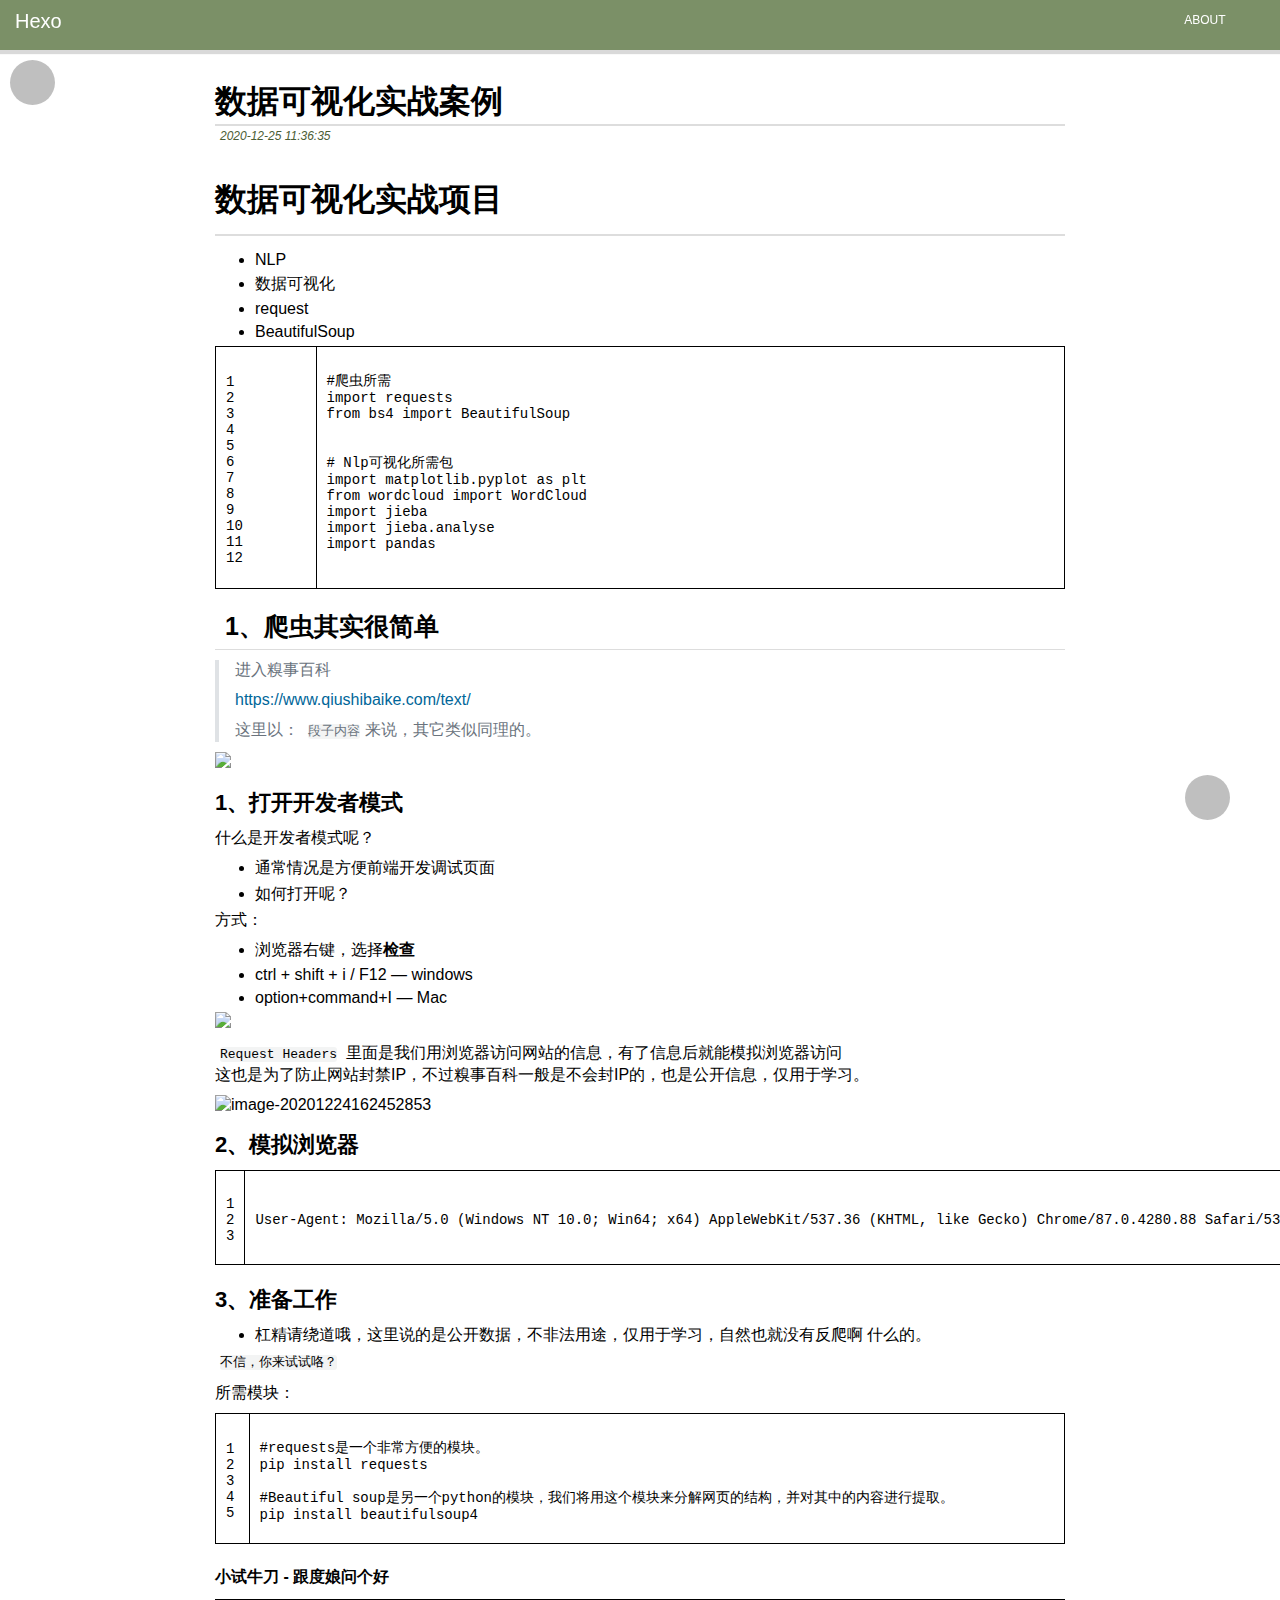
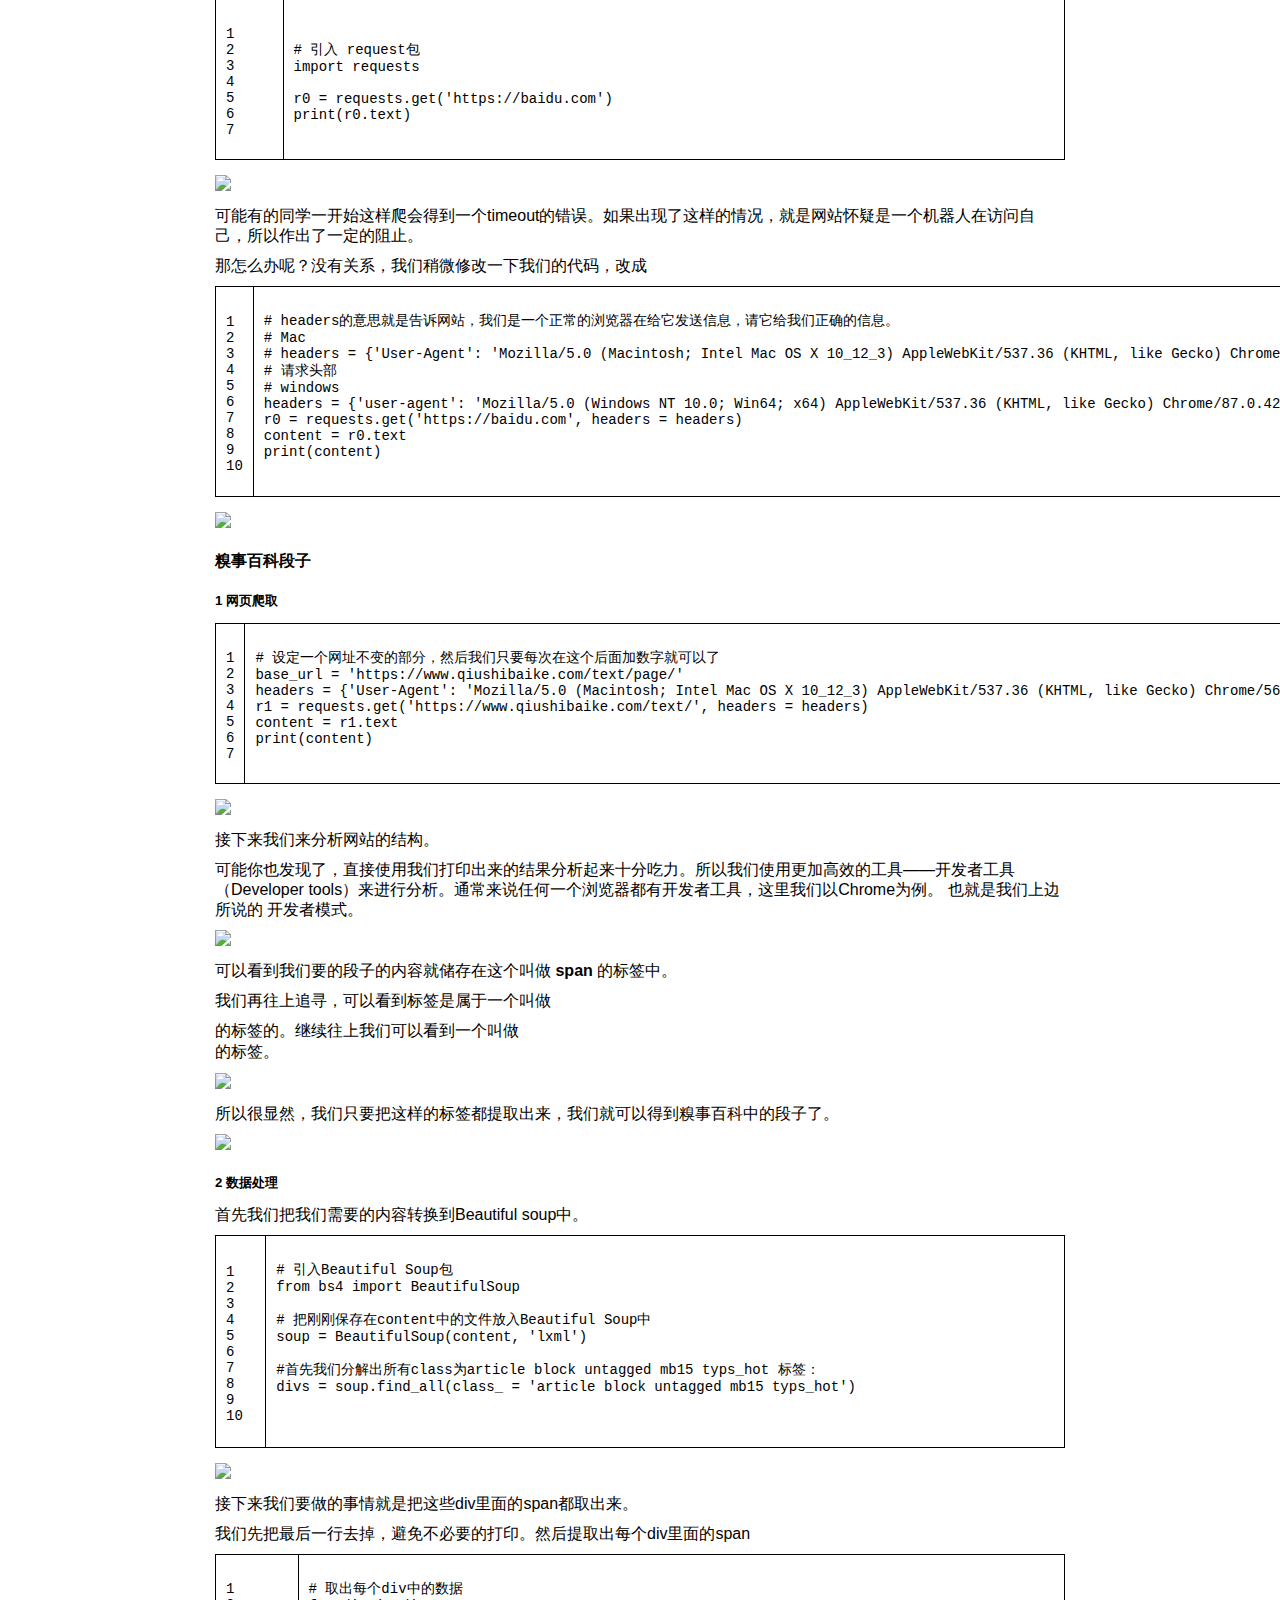
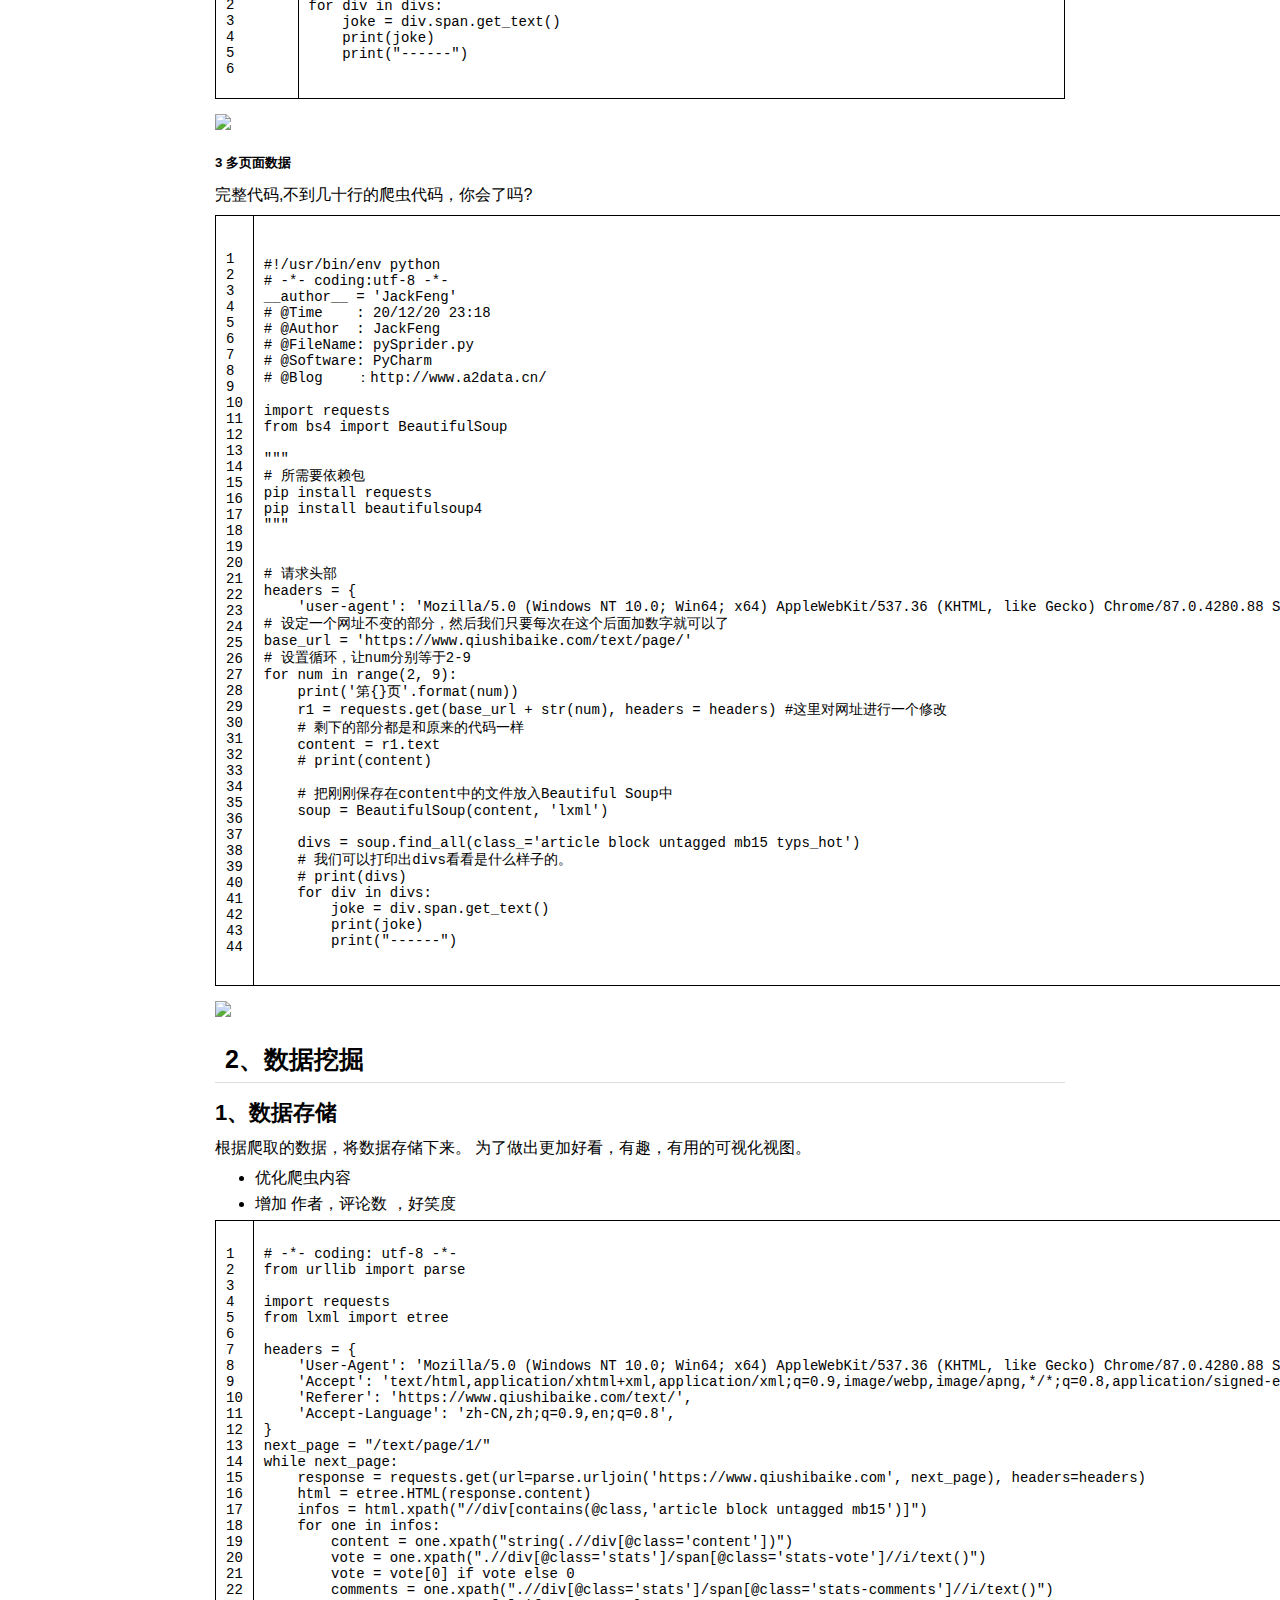
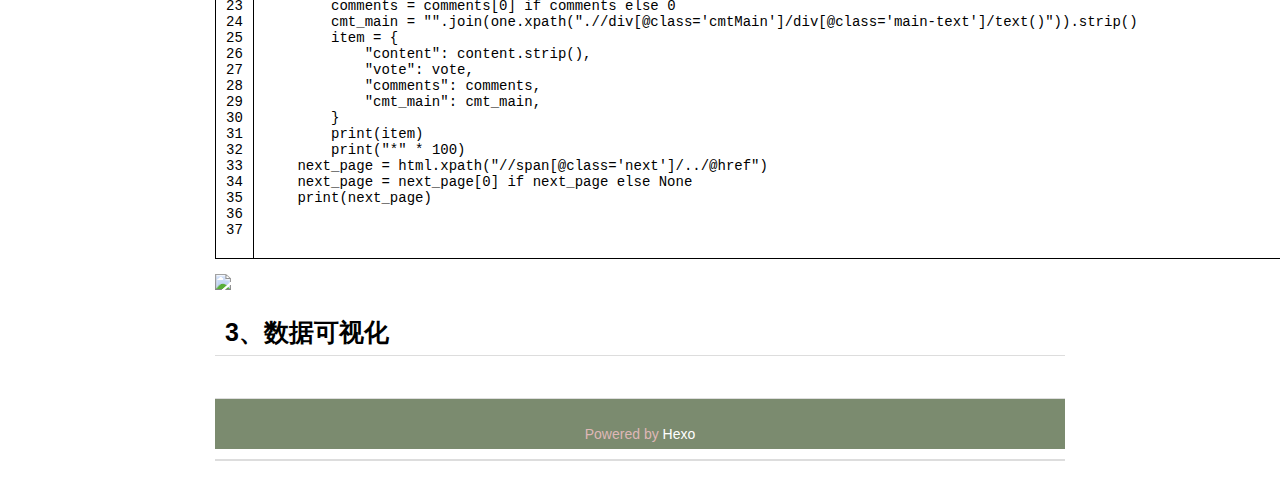
==== 2020/12/25/01/数据可视化实战案例/index.html @ c0f59613 "Site updated: 2020-12-28 17:18:58" ====
<!DOCTYPE html>
<html lang="en">

<head>
	<meta http-equiv="content-type" content="text/html; charset=utf-8">
	<meta content="width=device-width, initial-scale=1.0, maximum-scale=1.0, user-scalable=0" name="viewport">
	
	<!-- title -->
	
	<title>
	
		数据可视化实战案例 | 
	 
	Hexo
	</title>
	
	<!-- keywords,description -->
	 

	<!-- favicon -->
	
	<link rel="shortcut icon" href="/favicon.ico">
	


	<!-- search -->
	<script>
		var searchEngine = "https://www.baidu.com/s?wd=";
		if(typeof searchEngine == "undefined" || searchEngine == null || searchEngine == ""){
			searchEngine = "https://www.google.com/search?q=";
		}
		var homeHost = "";
		if(typeof homeHost == "undefined" || homeHost == null || homeHost == ""){
			homeHost = window.location.host;
		}
	</script>


	
<link rel="stylesheet" href="/css/main.css">

	
<link rel="stylesheet" href="https://cdn.staticfile.org/font-awesome/4.7.0/css/font-awesome.min.css">

	
<link rel="stylesheet" href="https://cdn.jsdelivr.net/gh/highlightjs/cdn-release@9.17.1/build/styles/darcula.min.css">


	
<script src="https://cdn.jsdelivr.net/gh/highlightjs/cdn-release@9.17.1/build/highlight.min.js"></script>

	
<script src="https://cdn.jsdelivr.net/npm/jquery@3.4.1/dist/jquery.min.js"></script>

	
<script src="https://cdn.jsdelivr.net/npm/jquery-pjax@2.0.1/jquery.pjax.min.js"></script>

	
<script src="/js/main.js"></script>

	
		
<script src="https://cdn.jsdelivr.net/npm/leancloud-storage/dist/av-min.js"></script>

		
<script src="https://cdn.jsdelivr.net/npm/valine@1.3.10/dist/Valine.min.js"></script>

	
	
		<script async src="//busuanzi.ibruce.info/busuanzi/2.3/busuanzi.pure.mini.js"></script>
	
<meta name="generator" content="Hexo 5.3.0"></head>

<body>
	<header id="header">
    <a id="title" href="/" class="logo">Hexo</a>

	<ul id="menu">
		<li class="menu-item">
			<a href="/about" class="menu-item-link">ABOUT</a>
		</li>
		
		
		<li class="menu-item">
			<a href="https://github.com/kath-t/kath-t.github.io" class="menu-item-link" target="_blank">
				<i class="fa fa-github fa-2x"></i>
			</a>
		</li>
	</ul>
</header>

	
<div id="sidebar">
	<button id="sidebar-toggle" class="toggle" ><i class="fa fa-arrow-right " aria-hidden="true"></i></button>
	
	<div id="site-toc">
		<input id="search-input" class="search-input" type="search" placeholder="按回车全站搜索">
		<div id="tree">
			

			
							<ul>
								<li class="directory">
									<a href="#" class="directory">
										<i class="fa fa-plus-square-o"></i>
										01
									</a>
									
							<ul>
								<li class="file active">
									<a href="/2020/12/25/01/%E6%95%B0%E6%8D%AE%E5%8F%AF%E8%A7%86%E5%8C%96%E5%AE%9E%E6%88%98%E6%A1%88%E4%BE%8B/">
										数据可视化实战案例
									</a>
								</li>
								<div class="article-toc" style="display: none;"></div>
							</ul>
			
								</li>
								
							</ul>
			
		</div>
	</div>
</div>

	<!-- 引入正文 -->
	<div id="content">
		<h1 id="article-title">

	数据可视化实战案例
</h1>
<div class="article-meta">
	
	<span></span>
	<span>2020-12-25 11:36:35</span>
    
		<div id="article-categories">
            
		</div>
    
</div>

<div id="article-content">
	<h1 id="数据可视化实战项目"><a href="#数据可视化实战项目" class="headerlink" title="数据可视化实战项目"></a>数据可视化实战项目</h1><ul>
<li>NLP </li>
<li>数据可视化</li>
<li>request</li>
<li>BeautifulSoup</li>
</ul>
<figure class="highlight python"><table><tr><td class="gutter"><pre><span class="line">1</span><br><span class="line">2</span><br><span class="line">3</span><br><span class="line">4</span><br><span class="line">5</span><br><span class="line">6</span><br><span class="line">7</span><br><span class="line">8</span><br><span class="line">9</span><br><span class="line">10</span><br><span class="line">11</span><br><span class="line">12</span><br></pre></td><td class="code"><pre><span class="line"><span class="comment">#爬虫所需</span></span><br><span class="line"><span class="keyword">import</span> requests</span><br><span class="line"><span class="keyword">from</span> bs4 <span class="keyword">import</span> BeautifulSoup</span><br><span class="line"></span><br><span class="line"></span><br><span class="line"><span class="comment"># Nlp可视化所需包</span></span><br><span class="line"><span class="keyword">import</span> matplotlib.pyplot <span class="keyword">as</span> plt</span><br><span class="line"><span class="keyword">from</span> wordcloud <span class="keyword">import</span> WordCloud</span><br><span class="line"><span class="keyword">import</span> jieba</span><br><span class="line"><span class="keyword">import</span> jieba.analyse</span><br><span class="line"><span class="keyword">import</span> pandas</span><br><span class="line"></span><br></pre></td></tr></table></figure>


<h2 id="1、爬虫其实很简单"><a href="#1、爬虫其实很简单" class="headerlink" title="1、爬虫其实很简单"></a>1、爬虫其实很简单</h2><blockquote>
<p>进入糗事百科</p>
<p><a target="_blank" rel="noopener" href="https://www.qiushibaike.com/text/">https://www.qiushibaike.com/text/</a></p>
<p>这里以： <code>段子内容</code>来说，其它类似同理的。</p>
</blockquote>
<p><img src="https://7.dusays.com/2020/12/24/d5325dc6c5abd.png"></p>
<h3 id="1、打开开发者模式"><a href="#1、打开开发者模式" class="headerlink" title="1、打开开发者模式"></a>1、打开开发者模式</h3><p>什么是开发者模式呢？</p>
<ul>
<li>通常情况是方便前端开发调试页面</li>
<li>如何打开呢？</li>
</ul>
<p>方式：</p>
<ul>
<li>浏览器右键，选择<strong>检查</strong></li>
<li>ctrl + shift + i  / F12 — windows</li>
<li>option+command+I  — Mac</li>
</ul>
<p><img src="https://7.dusays.com/2020/12/24/c50d0bda829b0.png"></p>
<p><code>Request Headers</code> 里面是我们用浏览器访问网站的信息，有了信息后就能模拟浏览器访问<br>这也是为了防止网站封禁IP，不过糗事百科一般是不会封IP的，也是公开信息，仅用于学习。</p>
<p><img src="C:/Users/JackFeng/AppData/Roaming/Typora/typora-user-images/image-20201224162452853.png" alt="image-20201224162452853"></p>
<h3 id="2、模拟浏览器"><a href="#2、模拟浏览器" class="headerlink" title="2、模拟浏览器"></a>2、模拟浏览器</h3><figure class="highlight html"><table><tr><td class="gutter"><pre><span class="line">1</span><br><span class="line">2</span><br><span class="line">3</span><br></pre></td><td class="code"><pre><span class="line"></span><br><span class="line">User-Agent: Mozilla/5.0 (Windows NT 10.0; Win64; x64) AppleWebKit/537.36 (KHTML, like Gecko) Chrome/87.0.4280.88 Safari/537.36</span><br><span class="line"></span><br></pre></td></tr></table></figure>


<h3 id="3、准备工作"><a href="#3、准备工作" class="headerlink" title="3、准备工作"></a>3、准备工作</h3><ul>
<li>杠精请绕道哦，这里说的是公开数据，不非法用途，仅用于学习，自然也就没有反爬啊 什么的。</li>
</ul>
<p><code>不信，你来试试咯？</code></p>
<p>所需模块：</p>
<figure class="highlight python"><table><tr><td class="gutter"><pre><span class="line">1</span><br><span class="line">2</span><br><span class="line">3</span><br><span class="line">4</span><br><span class="line">5</span><br></pre></td><td class="code"><pre><span class="line"><span class="comment">#requests是一个非常方便的模块。</span></span><br><span class="line">pip install requests</span><br><span class="line"></span><br><span class="line"><span class="comment">#Beautiful soup是另一个python的模块，我们将用这个模块来分解网页的结构，并对其中的内容进行提取。</span></span><br><span class="line">pip install beautifulsoup4</span><br></pre></td></tr></table></figure>


<h4 id="小试牛刀-跟度娘问个好"><a href="#小试牛刀-跟度娘问个好" class="headerlink" title="小试牛刀 - 跟度娘问个好"></a>小试牛刀 - 跟度娘问个好</h4><figure class="highlight python"><table><tr><td class="gutter"><pre><span class="line">1</span><br><span class="line">2</span><br><span class="line">3</span><br><span class="line">4</span><br><span class="line">5</span><br><span class="line">6</span><br><span class="line">7</span><br></pre></td><td class="code"><pre><span class="line"></span><br><span class="line"><span class="comment"># 引入 request包</span></span><br><span class="line"><span class="keyword">import</span> requests</span><br><span class="line"></span><br><span class="line">r0 = requests.get(<span class="string">&#x27;https://baidu.com&#x27;</span>)</span><br><span class="line">print(r0.text)</span><br><span class="line"></span><br></pre></td></tr></table></figure>
<p><img src="https://7.dusays.com/2020/12/24/843ce2689fcf1.png"></p>
<p>可能有的同学一开始这样爬会得到一个timeout的错误。如果出现了这样的情况，就是网站怀疑是一个机器人在访问自己，所以作出了一定的阻止。</p>
<p>那怎么办呢？没有关系，我们稍微修改一下我们的代码，改成</p>
<figure class="highlight python"><table><tr><td class="gutter"><pre><span class="line">1</span><br><span class="line">2</span><br><span class="line">3</span><br><span class="line">4</span><br><span class="line">5</span><br><span class="line">6</span><br><span class="line">7</span><br><span class="line">8</span><br><span class="line">9</span><br><span class="line">10</span><br></pre></td><td class="code"><pre><span class="line"><span class="comment"># headers的意思就是告诉网站，我们是一个正常的浏览器在给它发送信息，请它给我们正确的信息。</span></span><br><span class="line"><span class="comment"># Mac</span></span><br><span class="line"><span class="comment"># headers = &#123;&#x27;User-Agent&#x27;: &#x27;Mozilla/5.0 (Macintosh; Intel Mac OS X 10_12_3) AppleWebKit/537.36 (KHTML, like Gecko) Chrome/56.0.2924.87 Safari/537.36&#x27;&#125;</span></span><br><span class="line"><span class="comment"># 请求头部</span></span><br><span class="line"><span class="comment"># windows</span></span><br><span class="line">headers = &#123;<span class="string">&#x27;user-agent&#x27;</span>: <span class="string">&#x27;Mozilla/5.0 (Windows NT 10.0; Win64; x64) AppleWebKit/537.36 (KHTML, like Gecko) Chrome/87.0.4280.88 Safari/537.36&#x27;</span>&#125;</span><br><span class="line">r0 = requests.get(<span class="string">&#x27;https://baidu.com&#x27;</span>, headers = headers)</span><br><span class="line">content = r0.text</span><br><span class="line">print(content)</span><br><span class="line"></span><br></pre></td></tr></table></figure>
<p><img src="https://7.dusays.com/2020/12/24/e8b528d8bd0ce.png"></p>
<h4 id="糗事百科段子"><a href="#糗事百科段子" class="headerlink" title="糗事百科段子"></a>糗事百科段子</h4><h5 id="1-网页爬取"><a href="#1-网页爬取" class="headerlink" title="1 网页爬取"></a><strong>1</strong> 网页爬取</h5><figure class="highlight python"><table><tr><td class="gutter"><pre><span class="line">1</span><br><span class="line">2</span><br><span class="line">3</span><br><span class="line">4</span><br><span class="line">5</span><br><span class="line">6</span><br><span class="line">7</span><br></pre></td><td class="code"><pre><span class="line"><span class="comment"># 设定一个网址不变的部分，然后我们只要每次在这个后面加数字就可以了</span></span><br><span class="line">base_url = <span class="string">&#x27;https://www.qiushibaike.com/text/page/&#x27;</span></span><br><span class="line">headers = &#123;<span class="string">&#x27;User-Agent&#x27;</span>: <span class="string">&#x27;Mozilla/5.0 (Macintosh; Intel Mac OS X 10_12_3) AppleWebKit/537.36 (KHTML, like Gecko) Chrome/56.0.2924.87 Safari/537.36&#x27;</span>&#125;</span><br><span class="line">r1 = requests.get(<span class="string">&#x27;https://www.qiushibaike.com/text/&#x27;</span>, headers = headers)</span><br><span class="line">content = r1.text</span><br><span class="line">print(content)</span><br><span class="line"></span><br></pre></td></tr></table></figure>


<p><img src="https://7.dusays.com/2020/12/24/fc9f98a3ad815.png"></p>
<p>接下来我们来分析网站的结构。</p>
<p>可能你也发现了，直接使用我们打印出来的结果分析起来十分吃力。所以我们使用更加高效的工具——开发者工具（Developer tools）来进行分析。通常来说任何一个浏览器都有开发者工具，这里我们以Chrome为例。 也就是我们上边所说的 开发者模式。</p>
<p><img src="https://7.dusays.com/2020/12/24/330c767f4ba0d.png"></p>
<p>可以看到我们要的段子的内容就储存在这个叫做 <strong>span</strong> 的标签中。</p>
<p>我们再往上追寻，可以看到<span>标签是属于一个叫做<div class="content">的标签的。继续往上我们可以看到一个叫做<div class="article block untagged mb15 typs_hot" id =....>的标签。</p>
<p><img src="https://7.dusays.com/2020/12/24/cb13c77f96ab9.png"></p>
<p>所以很显然，我们只要把这样的标签都提取出来，我们就可以得到糗事百科中的段子了。</p>
<p><img src="https://7.dusays.com/2020/12/24/c152dd980d6c2.png"></p>
<h5 id="2-数据处理"><a href="#2-数据处理" class="headerlink" title="2 数据处理"></a><strong>2</strong> 数据处理</h5><p>首先我们把我们需要的内容转换到Beautiful soup中。</p>
<figure class="highlight python"><table><tr><td class="gutter"><pre><span class="line">1</span><br><span class="line">2</span><br><span class="line">3</span><br><span class="line">4</span><br><span class="line">5</span><br><span class="line">6</span><br><span class="line">7</span><br><span class="line">8</span><br><span class="line">9</span><br><span class="line">10</span><br></pre></td><td class="code"><pre><span class="line"><span class="comment"># 引入Beautiful Soup包</span></span><br><span class="line"><span class="keyword">from</span> bs4 <span class="keyword">import</span> BeautifulSoup </span><br><span class="line"></span><br><span class="line"><span class="comment"># 把刚刚保存在content中的文件放入Beautiful Soup中</span></span><br><span class="line">soup = BeautifulSoup(content, <span class="string">&#x27;lxml&#x27;</span>)</span><br><span class="line"></span><br><span class="line"><span class="comment">#首先我们分解出所有class为article block untagged mb15 typs_hot 标签：</span></span><br><span class="line">divs = soup.find_all(class_ = <span class="string">&#x27;article block untagged mb15 typs_hot&#x27;</span>)</span><br><span class="line"></span><br><span class="line"></span><br></pre></td></tr></table></figure>
<p><img src="https://7.dusays.com/2020/12/24/91c9e8784586e.png"></p>
<p>接下来我们要做的事情就是把这些div里面的span都取出来。</p>
<p>我们先把最后一行去掉，避免不必要的打印。然后提取出每个div里面的span</p>
<figure class="highlight python"><table><tr><td class="gutter"><pre><span class="line">1</span><br><span class="line">2</span><br><span class="line">3</span><br><span class="line">4</span><br><span class="line">5</span><br><span class="line">6</span><br></pre></td><td class="code"><pre><span class="line"><span class="comment"># 取出每个div中的数据</span></span><br><span class="line"><span class="keyword">for</span> div <span class="keyword">in</span> divs:</span><br><span class="line">    joke = div.span.get_text()</span><br><span class="line">    print(joke)</span><br><span class="line">    print(<span class="string">&quot;------&quot;</span>)</span><br><span class="line"></span><br></pre></td></tr></table></figure>
<p><img src="https://7.dusays.com/2020/12/24/50cc3fa7a6fd3.png"></p>
<h5 id="3-多页面数据"><a href="#3-多页面数据" class="headerlink" title="3 多页面数据"></a><strong>3</strong> 多页面数据</h5><p>完整代码,不到几十行的爬虫代码，你会了吗?</p>
<figure class="highlight python"><table><tr><td class="gutter"><pre><span class="line">1</span><br><span class="line">2</span><br><span class="line">3</span><br><span class="line">4</span><br><span class="line">5</span><br><span class="line">6</span><br><span class="line">7</span><br><span class="line">8</span><br><span class="line">9</span><br><span class="line">10</span><br><span class="line">11</span><br><span class="line">12</span><br><span class="line">13</span><br><span class="line">14</span><br><span class="line">15</span><br><span class="line">16</span><br><span class="line">17</span><br><span class="line">18</span><br><span class="line">19</span><br><span class="line">20</span><br><span class="line">21</span><br><span class="line">22</span><br><span class="line">23</span><br><span class="line">24</span><br><span class="line">25</span><br><span class="line">26</span><br><span class="line">27</span><br><span class="line">28</span><br><span class="line">29</span><br><span class="line">30</span><br><span class="line">31</span><br><span class="line">32</span><br><span class="line">33</span><br><span class="line">34</span><br><span class="line">35</span><br><span class="line">36</span><br><span class="line">37</span><br><span class="line">38</span><br><span class="line">39</span><br><span class="line">40</span><br><span class="line">41</span><br><span class="line">42</span><br><span class="line">43</span><br><span class="line">44</span><br></pre></td><td class="code"><pre><span class="line"></span><br><span class="line"><span class="comment">#!/usr/bin/env python </span></span><br><span class="line"><span class="comment"># -*- coding:utf-8 -*-</span></span><br><span class="line">__author__ = <span class="string">&#x27;JackFeng&#x27;</span></span><br><span class="line"><span class="comment"># @Time    : 20/12/20 23:18</span></span><br><span class="line"><span class="comment"># @Author  : JackFeng</span></span><br><span class="line"><span class="comment"># @FileName: pySprider.py</span></span><br><span class="line"><span class="comment"># @Software: PyCharm</span></span><br><span class="line"><span class="comment"># @Blog    ：http://www.a2data.cn/</span></span><br><span class="line"></span><br><span class="line"><span class="keyword">import</span> requests</span><br><span class="line"><span class="keyword">from</span> bs4 <span class="keyword">import</span> BeautifulSoup</span><br><span class="line"></span><br><span class="line"><span class="string">&quot;&quot;&quot;</span></span><br><span class="line"><span class="string"># 所需要依赖包</span></span><br><span class="line"><span class="string">pip install requests</span></span><br><span class="line"><span class="string">pip install beautifulsoup4</span></span><br><span class="line"><span class="string">&quot;&quot;&quot;</span></span><br><span class="line"></span><br><span class="line"></span><br><span class="line"><span class="comment"># 请求头部</span></span><br><span class="line">headers = &#123;</span><br><span class="line">    <span class="string">&#x27;user-agent&#x27;</span>: <span class="string">&#x27;Mozilla/5.0 (Windows NT 10.0; Win64; x64) AppleWebKit/537.36 (KHTML, like Gecko) Chrome/87.0.4280.88 Safari/537.36&#x27;</span>&#125;</span><br><span class="line"><span class="comment"># 设定一个网址不变的部分，然后我们只要每次在这个后面加数字就可以了</span></span><br><span class="line">base_url = <span class="string">&#x27;https://www.qiushibaike.com/text/page/&#x27;</span></span><br><span class="line"><span class="comment"># 设置循环，让num分别等于2-9</span></span><br><span class="line"><span class="keyword">for</span> num <span class="keyword">in</span> <span class="built_in">range</span>(<span class="number">2</span>, <span class="number">9</span>):</span><br><span class="line">    print(<span class="string">&#x27;第&#123;&#125;页&#x27;</span>.<span class="built_in">format</span>(num))</span><br><span class="line">    r1 = requests.get(base_url + <span class="built_in">str</span>(num), headers = headers) <span class="comment">#这里对网址进行一个修改</span></span><br><span class="line">    <span class="comment"># 剩下的部分都是和原来的代码一样</span></span><br><span class="line">    content = r1.text</span><br><span class="line">    <span class="comment"># print(content)</span></span><br><span class="line"></span><br><span class="line">    <span class="comment"># 把刚刚保存在content中的文件放入Beautiful Soup中</span></span><br><span class="line">    soup = BeautifulSoup(content, <span class="string">&#x27;lxml&#x27;</span>)</span><br><span class="line"></span><br><span class="line">    divs = soup.find_all(class_=<span class="string">&#x27;article block untagged mb15 typs_hot&#x27;</span>)</span><br><span class="line">    <span class="comment"># 我们可以打印出divs看看是什么样子的。</span></span><br><span class="line">    <span class="comment"># print(divs)</span></span><br><span class="line">    <span class="keyword">for</span> div <span class="keyword">in</span> divs:</span><br><span class="line">        joke = div.span.get_text()</span><br><span class="line">        print(joke)</span><br><span class="line">        print(<span class="string">&quot;------&quot;</span>)</span><br><span class="line"></span><br></pre></td></tr></table></figure>


<p><img src="https://7.dusays.com/2020/12/24/5a929d6efabf3.png"></p>
<h2 id="2、数据挖掘"><a href="#2、数据挖掘" class="headerlink" title="2、数据挖掘"></a>2、数据挖掘</h2><h3 id="1、数据存储"><a href="#1、数据存储" class="headerlink" title="1、数据存储"></a>1、数据存储</h3><p>根据爬取的数据，将数据存储下来。 为了做出更加好看，有趣，有用的可视化视图。</p>
<ul>
<li>优化爬虫内容</li>
<li>增加 作者，评论数 ，好笑度</li>
</ul>
<figure class="highlight python"><table><tr><td class="gutter"><pre><span class="line">1</span><br><span class="line">2</span><br><span class="line">3</span><br><span class="line">4</span><br><span class="line">5</span><br><span class="line">6</span><br><span class="line">7</span><br><span class="line">8</span><br><span class="line">9</span><br><span class="line">10</span><br><span class="line">11</span><br><span class="line">12</span><br><span class="line">13</span><br><span class="line">14</span><br><span class="line">15</span><br><span class="line">16</span><br><span class="line">17</span><br><span class="line">18</span><br><span class="line">19</span><br><span class="line">20</span><br><span class="line">21</span><br><span class="line">22</span><br><span class="line">23</span><br><span class="line">24</span><br><span class="line">25</span><br><span class="line">26</span><br><span class="line">27</span><br><span class="line">28</span><br><span class="line">29</span><br><span class="line">30</span><br><span class="line">31</span><br><span class="line">32</span><br><span class="line">33</span><br><span class="line">34</span><br><span class="line">35</span><br><span class="line">36</span><br><span class="line">37</span><br></pre></td><td class="code"><pre><span class="line"><span class="comment"># -*- coding: utf-8 -*-</span></span><br><span class="line"><span class="keyword">from</span> urllib <span class="keyword">import</span> parse</span><br><span class="line"></span><br><span class="line"><span class="keyword">import</span> requests</span><br><span class="line"><span class="keyword">from</span> lxml <span class="keyword">import</span> etree</span><br><span class="line"></span><br><span class="line">headers = &#123;</span><br><span class="line">    <span class="string">&#x27;User-Agent&#x27;</span>: <span class="string">&#x27;Mozilla/5.0 (Windows NT 10.0; Win64; x64) AppleWebKit/537.36 (KHTML, like Gecko) Chrome/87.0.4280.88 Safari/537.36 Edg/87.0.664.66&#x27;</span>,</span><br><span class="line">    <span class="string">&#x27;Accept&#x27;</span>: <span class="string">&#x27;text/html,application/xhtml+xml,application/xml;q=0.9,image/webp,image/apng,*/*;q=0.8,application/signed-exchange;v=b3;q=0.9&#x27;</span>,</span><br><span class="line">    <span class="string">&#x27;Referer&#x27;</span>: <span class="string">&#x27;https://www.qiushibaike.com/text/&#x27;</span>,</span><br><span class="line">    <span class="string">&#x27;Accept-Language&#x27;</span>: <span class="string">&#x27;zh-CN,zh;q=0.9,en;q=0.8&#x27;</span>,</span><br><span class="line">&#125;</span><br><span class="line">next_page = <span class="string">&quot;/text/page/1/&quot;</span></span><br><span class="line"><span class="keyword">while</span> next_page:</span><br><span class="line">    response = requests.get(url=parse.urljoin(<span class="string">&#x27;https://www.qiushibaike.com&#x27;</span>, next_page), headers=headers)</span><br><span class="line">    html = etree.HTML(response.content)</span><br><span class="line">    infos = html.xpath(<span class="string">&quot;//div[contains(@class,&#x27;article block untagged mb15&#x27;)]&quot;</span>)</span><br><span class="line">    <span class="keyword">for</span> one <span class="keyword">in</span> infos:</span><br><span class="line">        content = one.xpath(<span class="string">&quot;string(.//div[@class=&#x27;content&#x27;])&quot;</span>)</span><br><span class="line">        vote = one.xpath(<span class="string">&quot;.//div[@class=&#x27;stats&#x27;]/span[@class=&#x27;stats-vote&#x27;]//i/text()&quot;</span>)</span><br><span class="line">        vote = vote[<span class="number">0</span>] <span class="keyword">if</span> vote <span class="keyword">else</span> <span class="number">0</span></span><br><span class="line">        comments = one.xpath(<span class="string">&quot;.//div[@class=&#x27;stats&#x27;]/span[@class=&#x27;stats-comments&#x27;]//i/text()&quot;</span>)</span><br><span class="line">        comments = comments[<span class="number">0</span>] <span class="keyword">if</span> comments <span class="keyword">else</span> <span class="number">0</span></span><br><span class="line">        cmt_main = <span class="string">&quot;&quot;</span>.join(one.xpath(<span class="string">&quot;.//div[@class=&#x27;cmtMain&#x27;]/div[@class=&#x27;main-text&#x27;]/text()&quot;</span>)).strip()</span><br><span class="line">        item = &#123;</span><br><span class="line">            <span class="string">&quot;content&quot;</span>: content.strip(),</span><br><span class="line">            <span class="string">&quot;vote&quot;</span>: vote,</span><br><span class="line">            <span class="string">&quot;comments&quot;</span>: comments,</span><br><span class="line">            <span class="string">&quot;cmt_main&quot;</span>: cmt_main,</span><br><span class="line">        &#125;</span><br><span class="line">        print(item)</span><br><span class="line">        print(<span class="string">&quot;*&quot;</span> * <span class="number">100</span>)</span><br><span class="line">    next_page = html.xpath(<span class="string">&quot;//span[@class=&#x27;next&#x27;]/../@href&quot;</span>)</span><br><span class="line">    next_page = next_page[<span class="number">0</span>] <span class="keyword">if</span> next_page <span class="keyword">else</span> <span class="literal">None</span></span><br><span class="line">    print(next_page)</span><br><span class="line"></span><br><span class="line"></span><br></pre></td></tr></table></figure>
<p><img src="https://7.dusays.com/2020/12/25/cf8ddc14426fe.png"></p>
<h2 id="3、数据可视化"><a href="#3、数据可视化" class="headerlink" title="3、数据可视化"></a>3、数据可视化</h2>
</div>


    <div class="post-guide">
        <div class="item left">
            
        </div>
        <div class="item right">
            
        </div>
    </div>




<script>
	
	
</script>
	</div>
	<div id="footer">
	<p>
	<a href="/"></a> 
	<br>
	Powered by <a href="//hexo.io" target="_blank">Hexo</a>
	</p>
</div>
<script type="text/javascript"> 
	document.getElementById('footerYear').innerHTML = new Date().getFullYear() + '';
</script>
	<button id="totop-toggle" class="toggle"><i class="fa fa-angle-double-up" aria-hidden="true"></i></button>
<script type="text/x-mathjax-config">
    MathJax.Hub.Config({
        tex2jax: {
            inlineMath: [ ["$","$"], ["\\(","\\)"] ],
            skipTags: ['script', 'noscript', 'style', 'textarea', 'pre', 'code'],
            processEscapes: true
        }
    });
    MathJax.Hub.Queue(function() {
        var all = MathJax.Hub.getAllJax();
        for (var i = 0; i < all.length; ++i)
            all[i].SourceElement().parentNode.className += ' has-jax';
    });
</script>
<!-- <script src="http://cdn.mathjax.org/mathjax/latest/MathJax.js?config=TeX-AMS-MML_HTMLorMML"></script> -->
<script src="https://cdnjs.cloudflare.com/ajax/libs/mathjax/2.7.1/MathJax.js?config=TeX-MML-AM_CHTML"></script>

</body>
</html>
---- css/main.css ----
* {
	margin: 0;
	padding: 0;
	border: 0;
}

html{
	font-family: microsoft yahei,helvetica,simhei,simsun,sans-serif;
}

a {
    color: #069;
    text-decoration: none;
}
.content-on{
	padding-left: 250px;
}
.header-on{
	padding-left: 250px;
}
.on,
.header-on,
.content-on,
.off{
	transition: all 0.5s;
}
/* header */
#header {
	position:fixed;
	top: 0px;
	width: 100%;
	height: 50px;
	background: #7b9067;
	z-index: 98;
    display: flex;
    align-items: baseline;
    justify-content: space-between;
	box-shadow: 0 4px 1px rgba(0,0,0,0.15);
}

/*header标题大字*/
#title {
	font-size: 20px;
	color: #ffffff;
	padding: 10px 15px;
}
#menu {
	position:fixed;
	padding-right: 20px;
	right: 0px;
}
#menu .menu-item {
    display: inline-block;
	padding: 10px;
	list-style: none;
}

/*header右侧about和github链接*/
#menu .menu-item-link{
	font-size: 12px;
	color: #ffffff;
}
#menu .menu-item-link:hover {
	border-bottom: 1px solid;
}

/* sidebar */
#totop-toggle{
	position: fixed;
    bottom: 80px;
    right: 50px;
}
#sidebar-toggle{
	top: 60px;
	left: 260px;
	position: absolute;
}
.toggle {
	border: none;
	height: 45px;
	width: 45px;
	border-radius: 50%;
	background-color: rgba(0,0,0,0.5);
	color: #fff;
	transition: all 0.3s ease-in-out;
	opacity: 0.5;
}
.toggle:hover {
	opacity: 1;
}

/*侧边栏底色*/
#sidebar {
	position: fixed;
	flex-grow:1;
	flex-shrink:1;
	flex-basis: 0;
	width: 250px;
	left: -250px;
	height: 100%;
	top: 0px;
	background: #e0e5df;
	z-index: 99;
}
#sidebar.on {
  left: 0;
}
#sidebar.off {
  left: -250px;
}

/*搜索框*/
#search-input {
	position: absolute;
	width: 230px;
	height: 35px;
	margin: 5px 10px 5px 10px;
	border-radius:5px;
	background: #bfbfbf;
	text-indent: 20px;
	color: #64cfff;
}
.sidebar-toc {
	position: absolute;
	top: 0;
	color: #999;
	width: 50%;
	height: 30px;
	text-align: center;
	line-height: 30px;
	font-size: 13px;
	z-index: 100;
}
.sidebar-toc:hover {
	cursor: pointer;
	color: #fffaf4;
	-webkit-user-select: none;
	-moz-user-select: none;
	-ms-user-select: none;
	-o-user-select: none;
}
.toc-active{
	color: #fffaf4;
	border-bottom: 1px solid #fffaf4;
}
#site-toc {
	height: calc( 100% - 5px );
	padding-top: 5px;
}
#tree{
	height: calc( 100% - 50px );
	overflow: auto;
	margin-top: 50px;
}
#tree ul ul {
	display: none;
}
#sidebar ul {
	padding: 0px 5px 5px 20px;
}
#sidebar ul li {
	list-style: none;
	white-space: nowrap;
}

/*目录静态字体颜色*/
#sidebar ul li a {
	color: #9a9b99;
	font-size: 14px;
}

/*鼠标放上去时颜色*/
#sidebar ul li a:hover{
	color: #8d4256;
	border-bottom: 1px solid #ccc;
}

/*测边标题颜色*/
#sidebar .active a{
	color: #4b5c34;
	/*下划线颜色*/
	border-bottom: 1px solid #4b5c34;
}

/*bullet颜色*/
.article-toc ul li i {
	color: #bfbfbf;
	font-size: 8px;
	vertical-align: middle;
}
.article-toc .level_1 {
	margin-left: 0px;
}
.article-toc .level_2 {
	margin-left: 20px;
}
.article-toc .level_3 {
	margin-left: 40px;
}
.article-toc .level_4 {
	margin-left: 60px;
}

/*目录进度变化后颜色*/
#sidebar .article-toc a.read{
	color: #4b5c34;
	border-bottom: 0;
	-webkit-transition: 0.5s;
	-moz-transition: 0.5s;
	-ms-transition: 0.5s;
	-o-transition: 0.5s;
}
/* index */
#content{
	max-width: 850px;
	top: 50px;
	flex-grow: 1;
	flex-shrink: 1;
	flex-basis: 0;
	margin: 80px auto 30px auto;
}
.index-li {
	margin: 20px 0 20px 0;
	border-bottom: 1px solid #4b5c34;
}
.index-li a{
	color: #404040;
}

.index-brief{
    position: relative;
	padding: 5px 5px 10px 5px;
	font-size: 14px;
	font-style: italic;
	color: #a3a3a3;
}


/*文章缩略页鼠标放上去之后的颜色*/
.index-li *:hover {
	color:#8696A7
}
.article-meta *{
	position: relative;
	font-style: italic;
	font-size: 12px;
	color: #4b5c34;
	padding: 0 5px 0 0;
}

.index-title {
	margin-top: 30px;
	position: relative;
	font-size: 24px;
}


#index-paginator {
  display: flex;
  justify-content: center;
  align-items: center;
}

#index-paginator .current,
#index-paginator .extend:hover,
#index-paginator .page-number:hover {
  color: #fff !important;
  background-color: #21a675 !important;
}
#index-paginator .extend,
#index-paginator .page-number {
  display: flex;
  justify-content: center;
  align-items: center;
  width: 2rem;
  height: 2rem;
  margin: 0.3rem;
  font-size: 0.9rem;
  border-radius: 5px;
  color: #0c0807;
  background-color: #e0eee8;
  transition: all 0.2s;
}
/* article */
#article-title {
	border-bottom: 2px solid #ddd;
}
#article-content {
	padding: 10px 0;
	border-bottom: 2px solid #ddd;
}
#article-content ol,
#article-content ul {
	padding-left: 40px;
}
#article-content li {
	margin: 5px 0;
}
#article-content h1 {
	line-height: 50px;
	margin: 20px 0 15px;
	font-size: 32px;
	padding-bottom: 10px;
	border-bottom: 2px solid #ddd;
}
#article-content h2 {
	line-height: 45px;
	margin: 15px 0 10px;
	font-size: 25px;
	padding-left: 10px;
	border-bottom: 1px solid #ddd;
}
#article-content h3 {
	line-height: 40px;
	margin: 10px 0 5px;
	font-size: 22px
}
#article-content h4,
#article-content h5,
#article-content h6 {
	line-height: 35px;
	margin: 5px 0 5px;
}
#article-content a:hover {
	border-bottom: 1px solid;
}
#article-content h1 a:hover{
	border-bottom: none;
}
#article-content img {
	max-width: 100%;
	height: auto;
}
#article-content pre {
	font-size: 14px;
	margin: 20px 0 15px;
}
#article-content blockquote{
	padding: 0 1em;
	color:#6a737d;
	border-left: .25em solid #dfe2e5;
}
#article-content p {
	line-height: 20px;
	margin-bottom: 10px;
}
#article-content ul code,
#article-content ol code,
#article-content p code {
	margin: 0 5px;
	background-color: rgba(27,31,35,.05);
	border-radius: 3px;
}
table {
  margin: auto auto 15px;
  width: 100%;
  min-height: .01%;
  overflow-x: auto;
  background: transparent;
  border-collapse: collapse;
  border-spacing: 0;
  text-align: left; 
  border: 1px solid black;
}
table th {
	font-weight: bold;
	padding: 5px 10px;
	border: 1px solid black;
}
table td {
	padding: 5px 10px; 
	border: 1px solid black;
}

.post-guide{
	display: -webkit-box;
	display: -moz-box;
	display: -ms-flexbox;
	display: -webkit-flex;
	display: flex;
	-moz-justify-content: space-between;
	-webkit-justify-content: space-between;
	justify-content: space-between;
	padding: 1rem 0;
	border-bottom: 1px solid #ddd;
}
.post-guide .item {
	width: 50%;
	display: -webkit-box;
	display: -moz-box;
	display: -ms-flexbox;
	display: -webkit-flex;
	display: flex;
	-moz-align-items: center;
	-webkit-align-items: center;
	align-items: center;
}
.post-guide .item a {
	font-size: 0.875rem;
}
.post-guide .left {
	-moz-justify-content: flex-start;
	-webkit-justify-content: flex-start;
	justify-content: flex-start;
}
.post-guide .right {
	-moz-justify-content: flex-end;
	-webkit-justify-content: flex-end;
	justify-content: flex-end;
}
/* footer */
#footer{
	font-size: 14px;
	height: 50px;
	background-color: #7b8b6f;
	color: #dfb7b7;
	text-align: center;
}
#footer a {
    color: #fff;
}
#footer p {
    padding: 5px;
}
/* @media */
@media screen and (max-width: 850px) {

	#sidebar {
		opacity: 0.95;
	}
}
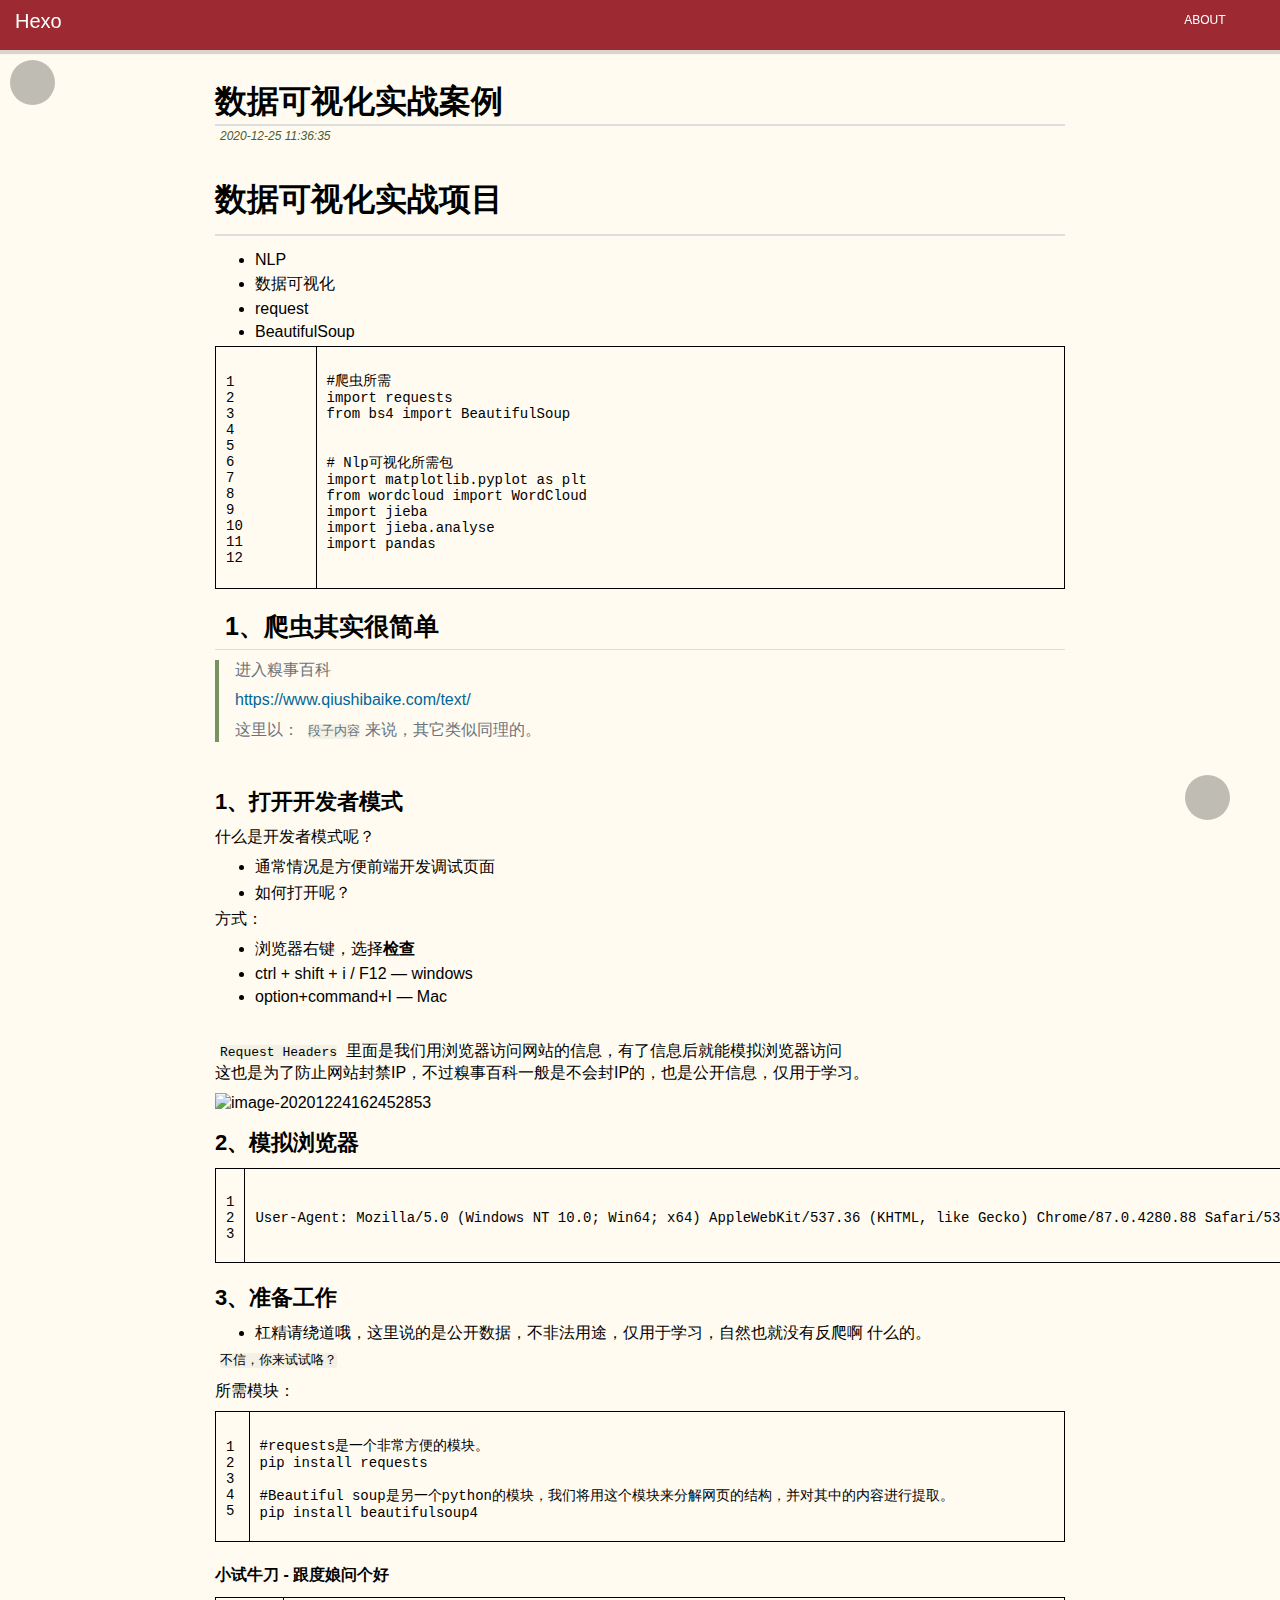
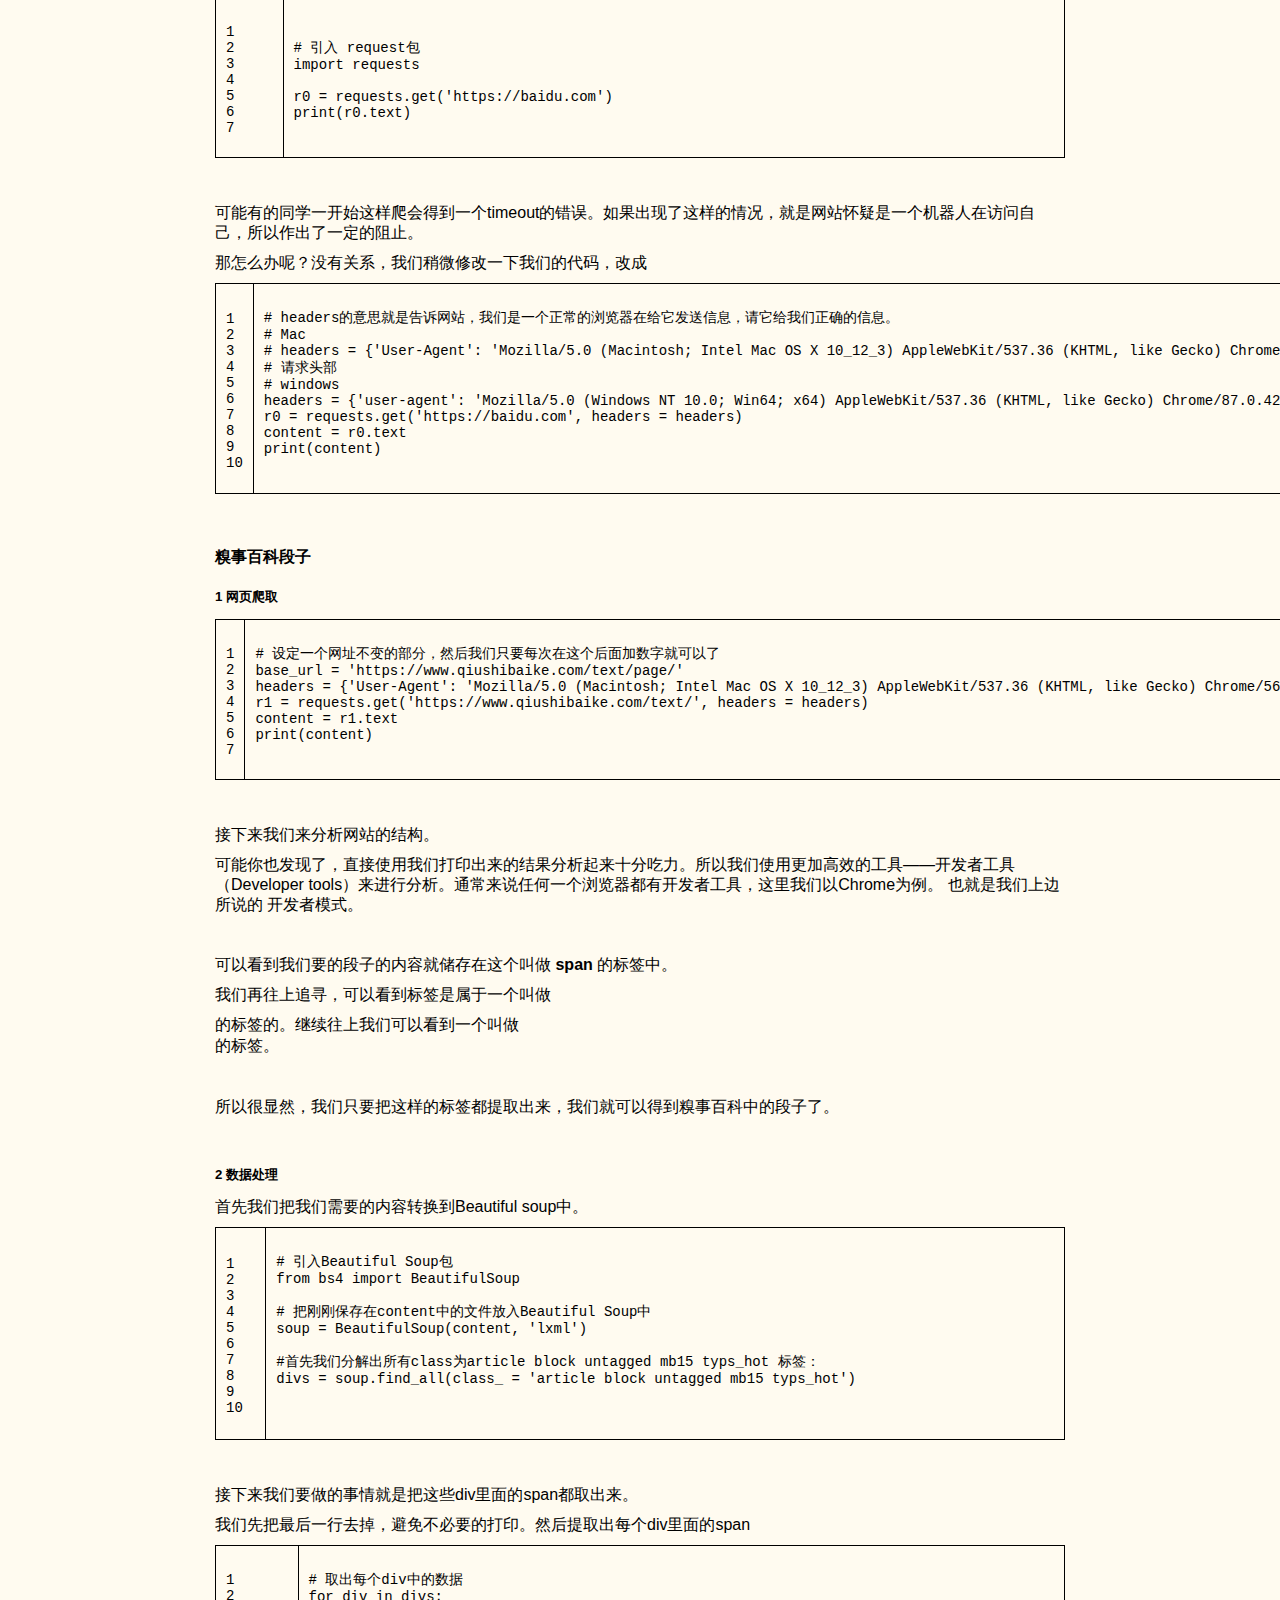
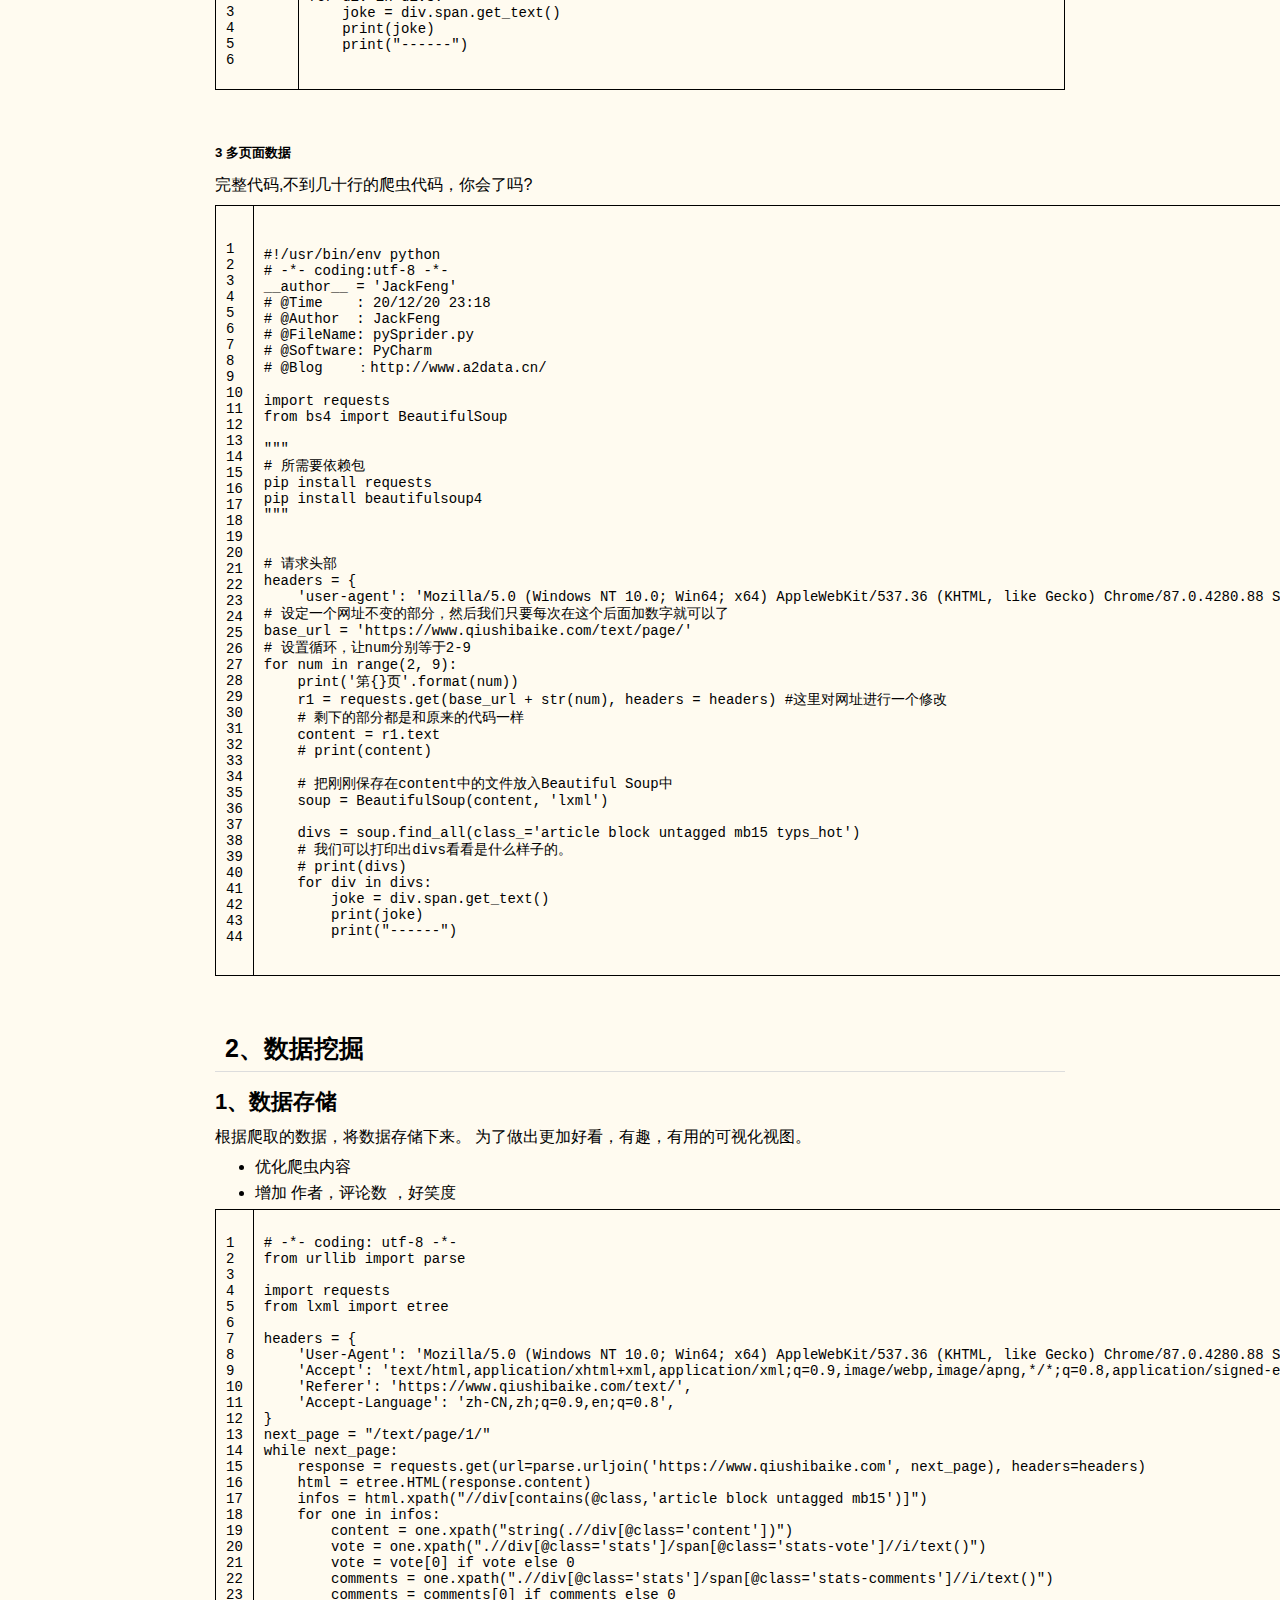
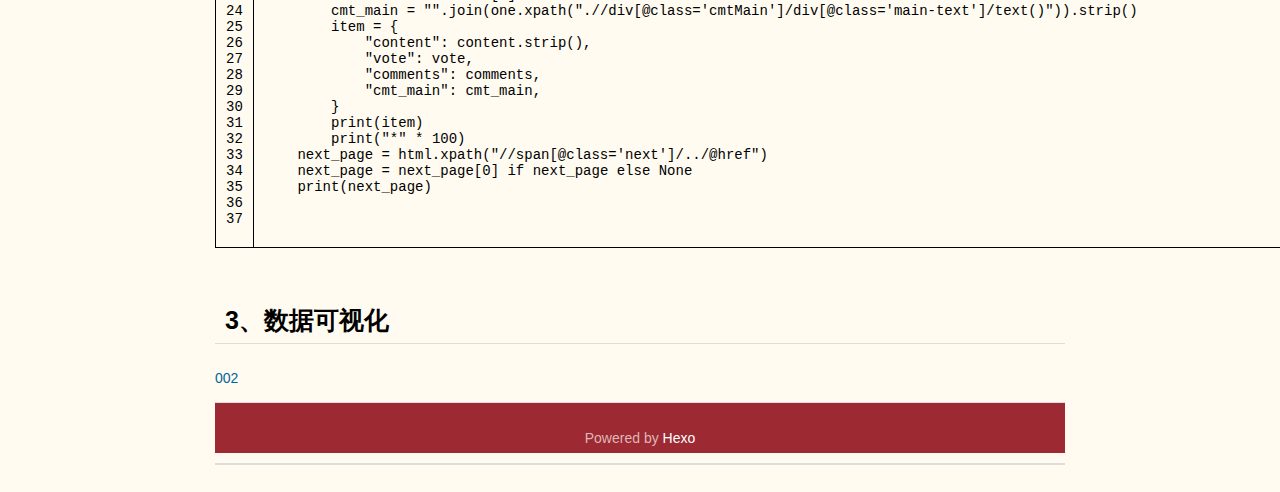
==== commit f29afc8b: "Site updated: 2020-12-28 23:23:04" ====
--- a/2020/12/25/01/数据可视化实战案例/index.html
+++ b/2020/12/25/01/数据可视化实战案例/index.html
@@ -119,6 +119,37 @@
 								
 							</ul>
 			
+							<ul>
+								<li class="directory">
+									<a href="#" class="directory">
+										<i class="fa fa-plus-square-o"></i>
+										02
+									</a>
+									
+							<ul>
+								<li class="directory">
+									<a href="#" class="directory">
+										<i class="fa fa-plus-square-o"></i>
+										002
+									</a>
+									
+							<ul>
+								<li class="file">
+									<a href="/2020/12/28/02/002/%E6%AC%A2%E8%BF%8E%E4%BD%BF%E7%94%A8%20Cmd%20Markdown%20%E7%BC%96%E8%BE%91%E9%98%85%E8%AF%BB%E5%99%A8/">
+										欢迎使用 Cmd Markdown 编辑阅读器
+									</a>
+								</li>
+								<div class="article-toc" style="display: none;"></div>
+							</ul>
+			
+								</li>
+								
+							</ul>
+			
+								</li>
+								
+							</ul>
+			
 		</div>
 	</div>
 </div>
@@ -148,14 +179,12 @@
 <li>BeautifulSoup</li>
 </ul>
 <figure class="highlight python"><table><tr><td class="gutter"><pre><span class="line">1</span><br><span class="line">2</span><br><span class="line">3</span><br><span class="line">4</span><br><span class="line">5</span><br><span class="line">6</span><br><span class="line">7</span><br><span class="line">8</span><br><span class="line">9</span><br><span class="line">10</span><br><span class="line">11</span><br><span class="line">12</span><br></pre></td><td class="code"><pre><span class="line"><span class="comment">#爬虫所需</span></span><br><span class="line"><span class="keyword">import</span> requests</span><br><span class="line"><span class="keyword">from</span> bs4 <span class="keyword">import</span> BeautifulSoup</span><br><span class="line"></span><br><span class="line"></span><br><span class="line"><span class="comment"># Nlp可视化所需包</span></span><br><span class="line"><span class="keyword">import</span> matplotlib.pyplot <span class="keyword">as</span> plt</span><br><span class="line"><span class="keyword">from</span> wordcloud <span class="keyword">import</span> WordCloud</span><br><span class="line"><span class="keyword">import</span> jieba</span><br><span class="line"><span class="keyword">import</span> jieba.analyse</span><br><span class="line"><span class="keyword">import</span> pandas</span><br><span class="line"></span><br></pre></td></tr></table></figure>
-
-
 <h2 id="1、爬虫其实很简单"><a href="#1、爬虫其实很简单" class="headerlink" title="1、爬虫其实很简单"></a>1、爬虫其实很简单</h2><blockquote>
 <p>进入糗事百科</p>
 <p><a target="_blank" rel="noopener" href="https://www.qiushibaike.com/text/">https://www.qiushibaike.com/text/</a></p>
 <p>这里以： <code>段子内容</code>来说，其它类似同理的。</p>
 </blockquote>
-<p><img src="https://7.dusays.com/2020/12/24/d5325dc6c5abd.png"></p>
+<p><img src="https://7.dusays.com/2020/12/24/d5325dc6c5abd.png" alt=""></p>
 <h3 id="1、打开开发者模式"><a href="#1、打开开发者模式" class="headerlink" title="1、打开开发者模式"></a>1、打开开发者模式</h3><p>什么是开发者模式呢？</p>
 <ul>
 <li>通常情况是方便前端开发调试页面</li>
@@ -167,63 +196,60 @@
 <li>ctrl + shift + i  / F12 — windows</li>
 <li>option+command+I  — Mac</li>
 </ul>
-<p><img src="https://7.dusays.com/2020/12/24/c50d0bda829b0.png"></p>
+<p><img src="https://7.dusays.com/2020/12/24/c50d0bda829b0.png" alt=""></p>
 <p><code>Request Headers</code> 里面是我们用浏览器访问网站的信息，有了信息后就能模拟浏览器访问<br>这也是为了防止网站封禁IP，不过糗事百科一般是不会封IP的，也是公开信息，仅用于学习。</p>
 <p><img src="C:/Users/JackFeng/AppData/Roaming/Typora/typora-user-images/image-20201224162452853.png" alt="image-20201224162452853"></p>
 <h3 id="2、模拟浏览器"><a href="#2、模拟浏览器" class="headerlink" title="2、模拟浏览器"></a>2、模拟浏览器</h3><figure class="highlight html"><table><tr><td class="gutter"><pre><span class="line">1</span><br><span class="line">2</span><br><span class="line">3</span><br></pre></td><td class="code"><pre><span class="line"></span><br><span class="line">User-Agent: Mozilla/5.0 (Windows NT 10.0; Win64; x64) AppleWebKit/537.36 (KHTML, like Gecko) Chrome/87.0.4280.88 Safari/537.36</span><br><span class="line"></span><br></pre></td></tr></table></figure>
-
-
 <h3 id="3、准备工作"><a href="#3、准备工作" class="headerlink" title="3、准备工作"></a>3、准备工作</h3><ul>
 <li>杠精请绕道哦，这里说的是公开数据，不非法用途，仅用于学习，自然也就没有反爬啊 什么的。</li>
 </ul>
 <p><code>不信，你来试试咯？</code></p>
 <p>所需模块：</p>
 <figure class="highlight python"><table><tr><td class="gutter"><pre><span class="line">1</span><br><span class="line">2</span><br><span class="line">3</span><br><span class="line">4</span><br><span class="line">5</span><br></pre></td><td class="code"><pre><span class="line"><span class="comment">#requests是一个非常方便的模块。</span></span><br><span class="line">pip install requests</span><br><span class="line"></span><br><span class="line"><span class="comment">#Beautiful soup是另一个python的模块，我们将用这个模块来分解网页的结构，并对其中的内容进行提取。</span></span><br><span class="line">pip install beautifulsoup4</span><br></pre></td></tr></table></figure>
-
-
 <h4 id="小试牛刀-跟度娘问个好"><a href="#小试牛刀-跟度娘问个好" class="headerlink" title="小试牛刀 - 跟度娘问个好"></a>小试牛刀 - 跟度娘问个好</h4><figure class="highlight python"><table><tr><td class="gutter"><pre><span class="line">1</span><br><span class="line">2</span><br><span class="line">3</span><br><span class="line">4</span><br><span class="line">5</span><br><span class="line">6</span><br><span class="line">7</span><br></pre></td><td class="code"><pre><span class="line"></span><br><span class="line"><span class="comment"># 引入 request包</span></span><br><span class="line"><span class="keyword">import</span> requests</span><br><span class="line"></span><br><span class="line">r0 = requests.get(<span class="string">&#x27;https://baidu.com&#x27;</span>)</span><br><span class="line">print(r0.text)</span><br><span class="line"></span><br></pre></td></tr></table></figure>
-<p><img src="https://7.dusays.com/2020/12/24/843ce2689fcf1.png"></p>
+<p><img src="https://7.dusays.com/2020/12/24/843ce2689fcf1.png" alt=""></p>
 <p>可能有的同学一开始这样爬会得到一个timeout的错误。如果出现了这样的情况，就是网站怀疑是一个机器人在访问自己，所以作出了一定的阻止。</p>
 <p>那怎么办呢？没有关系，我们稍微修改一下我们的代码，改成</p>
 <figure class="highlight python"><table><tr><td class="gutter"><pre><span class="line">1</span><br><span class="line">2</span><br><span class="line">3</span><br><span class="line">4</span><br><span class="line">5</span><br><span class="line">6</span><br><span class="line">7</span><br><span class="line">8</span><br><span class="line">9</span><br><span class="line">10</span><br></pre></td><td class="code"><pre><span class="line"><span class="comment"># headers的意思就是告诉网站，我们是一个正常的浏览器在给它发送信息，请它给我们正确的信息。</span></span><br><span class="line"><span class="comment"># Mac</span></span><br><span class="line"><span class="comment"># headers = &#123;&#x27;User-Agent&#x27;: &#x27;Mozilla/5.0 (Macintosh; Intel Mac OS X 10_12_3) AppleWebKit/537.36 (KHTML, like Gecko) Chrome/56.0.2924.87 Safari/537.36&#x27;&#125;</span></span><br><span class="line"><span class="comment"># 请求头部</span></span><br><span class="line"><span class="comment"># windows</span></span><br><span class="line">headers = &#123;<span class="string">&#x27;user-agent&#x27;</span>: <span class="string">&#x27;Mozilla/5.0 (Windows NT 10.0; Win64; x64) AppleWebKit/537.36 (KHTML, like Gecko) Chrome/87.0.4280.88 Safari/537.36&#x27;</span>&#125;</span><br><span class="line">r0 = requests.get(<span class="string">&#x27;https://baidu.com&#x27;</span>, headers = headers)</span><br><span class="line">content = r0.text</span><br><span class="line">print(content)</span><br><span class="line"></span><br></pre></td></tr></table></figure>
-<p><img src="https://7.dusays.com/2020/12/24/e8b528d8bd0ce.png"></p>
+<p><img src="https://7.dusays.com/2020/12/24/e8b528d8bd0ce.png" alt=""></p>
 <h4 id="糗事百科段子"><a href="#糗事百科段子" class="headerlink" title="糗事百科段子"></a>糗事百科段子</h4><h5 id="1-网页爬取"><a href="#1-网页爬取" class="headerlink" title="1 网页爬取"></a><strong>1</strong> 网页爬取</h5><figure class="highlight python"><table><tr><td class="gutter"><pre><span class="line">1</span><br><span class="line">2</span><br><span class="line">3</span><br><span class="line">4</span><br><span class="line">5</span><br><span class="line">6</span><br><span class="line">7</span><br></pre></td><td class="code"><pre><span class="line"><span class="comment"># 设定一个网址不变的部分，然后我们只要每次在这个后面加数字就可以了</span></span><br><span class="line">base_url = <span class="string">&#x27;https://www.qiushibaike.com/text/page/&#x27;</span></span><br><span class="line">headers = &#123;<span class="string">&#x27;User-Agent&#x27;</span>: <span class="string">&#x27;Mozilla/5.0 (Macintosh; Intel Mac OS X 10_12_3) AppleWebKit/537.36 (KHTML, like Gecko) Chrome/56.0.2924.87 Safari/537.36&#x27;</span>&#125;</span><br><span class="line">r1 = requests.get(<span class="string">&#x27;https://www.qiushibaike.com/text/&#x27;</span>, headers = headers)</span><br><span class="line">content = r1.text</span><br><span class="line">print(content)</span><br><span class="line"></span><br></pre></td></tr></table></figure>
-
-
-<p><img src="https://7.dusays.com/2020/12/24/fc9f98a3ad815.png"></p>
+<p><img src="https://7.dusays.com/2020/12/24/fc9f98a3ad815.png" alt=""></p>
 <p>接下来我们来分析网站的结构。</p>
 <p>可能你也发现了，直接使用我们打印出来的结果分析起来十分吃力。所以我们使用更加高效的工具——开发者工具（Developer tools）来进行分析。通常来说任何一个浏览器都有开发者工具，这里我们以Chrome为例。 也就是我们上边所说的 开发者模式。</p>
-<p><img src="https://7.dusays.com/2020/12/24/330c767f4ba0d.png"></p>
+<p><img src="https://7.dusays.com/2020/12/24/330c767f4ba0d.png" alt=""></p>
 <p>可以看到我们要的段子的内容就储存在这个叫做 <strong>span</strong> 的标签中。</p>
 <p>我们再往上追寻，可以看到<span>标签是属于一个叫做<div class="content">的标签的。继续往上我们可以看到一个叫做<div class="article block untagged mb15 typs_hot" id =....>的标签。</p>
-<p><img src="https://7.dusays.com/2020/12/24/cb13c77f96ab9.png"></p>
+<p><img src="https://7.dusays.com/2020/12/24/cb13c77f96ab9.png" alt=""></p>
 <p>所以很显然，我们只要把这样的标签都提取出来，我们就可以得到糗事百科中的段子了。</p>
-<p><img src="https://7.dusays.com/2020/12/24/c152dd980d6c2.png"></p>
+<p><img src="https://7.dusays.com/2020/12/24/c152dd980d6c2.png" alt=""></p>
 <h5 id="2-数据处理"><a href="#2-数据处理" class="headerlink" title="2 数据处理"></a><strong>2</strong> 数据处理</h5><p>首先我们把我们需要的内容转换到Beautiful soup中。</p>
 <figure class="highlight python"><table><tr><td class="gutter"><pre><span class="line">1</span><br><span class="line">2</span><br><span class="line">3</span><br><span class="line">4</span><br><span class="line">5</span><br><span class="line">6</span><br><span class="line">7</span><br><span class="line">8</span><br><span class="line">9</span><br><span class="line">10</span><br></pre></td><td class="code"><pre><span class="line"><span class="comment"># 引入Beautiful Soup包</span></span><br><span class="line"><span class="keyword">from</span> bs4 <span class="keyword">import</span> BeautifulSoup </span><br><span class="line"></span><br><span class="line"><span class="comment"># 把刚刚保存在content中的文件放入Beautiful Soup中</span></span><br><span class="line">soup = BeautifulSoup(content, <span class="string">&#x27;lxml&#x27;</span>)</span><br><span class="line"></span><br><span class="line"><span class="comment">#首先我们分解出所有class为article block untagged mb15 typs_hot 标签：</span></span><br><span class="line">divs = soup.find_all(class_ = <span class="string">&#x27;article block untagged mb15 typs_hot&#x27;</span>)</span><br><span class="line"></span><br><span class="line"></span><br></pre></td></tr></table></figure>
-<p><img src="https://7.dusays.com/2020/12/24/91c9e8784586e.png"></p>
+<p><img src="https://7.dusays.com/2020/12/24/91c9e8784586e.png" alt=""></p>
 <p>接下来我们要做的事情就是把这些div里面的span都取出来。</p>
 <p>我们先把最后一行去掉，避免不必要的打印。然后提取出每个div里面的span</p>
 <figure class="highlight python"><table><tr><td class="gutter"><pre><span class="line">1</span><br><span class="line">2</span><br><span class="line">3</span><br><span class="line">4</span><br><span class="line">5</span><br><span class="line">6</span><br></pre></td><td class="code"><pre><span class="line"><span class="comment"># 取出每个div中的数据</span></span><br><span class="line"><span class="keyword">for</span> div <span class="keyword">in</span> divs:</span><br><span class="line">    joke = div.span.get_text()</span><br><span class="line">    print(joke)</span><br><span class="line">    print(<span class="string">&quot;------&quot;</span>)</span><br><span class="line"></span><br></pre></td></tr></table></figure>
-<p><img src="https://7.dusays.com/2020/12/24/50cc3fa7a6fd3.png"></p>
+<p><img src="https://7.dusays.com/2020/12/24/50cc3fa7a6fd3.png" alt=""></p>
 <h5 id="3-多页面数据"><a href="#3-多页面数据" class="headerlink" title="3 多页面数据"></a><strong>3</strong> 多页面数据</h5><p>完整代码,不到几十行的爬虫代码，你会了吗?</p>
 <figure class="highlight python"><table><tr><td class="gutter"><pre><span class="line">1</span><br><span class="line">2</span><br><span class="line">3</span><br><span class="line">4</span><br><span class="line">5</span><br><span class="line">6</span><br><span class="line">7</span><br><span class="line">8</span><br><span class="line">9</span><br><span class="line">10</span><br><span class="line">11</span><br><span class="line">12</span><br><span class="line">13</span><br><span class="line">14</span><br><span class="line">15</span><br><span class="line">16</span><br><span class="line">17</span><br><span class="line">18</span><br><span class="line">19</span><br><span class="line">20</span><br><span class="line">21</span><br><span class="line">22</span><br><span class="line">23</span><br><span class="line">24</span><br><span class="line">25</span><br><span class="line">26</span><br><span class="line">27</span><br><span class="line">28</span><br><span class="line">29</span><br><span class="line">30</span><br><span class="line">31</span><br><span class="line">32</span><br><span class="line">33</span><br><span class="line">34</span><br><span class="line">35</span><br><span class="line">36</span><br><span class="line">37</span><br><span class="line">38</span><br><span class="line">39</span><br><span class="line">40</span><br><span class="line">41</span><br><span class="line">42</span><br><span class="line">43</span><br><span class="line">44</span><br></pre></td><td class="code"><pre><span class="line"></span><br><span class="line"><span class="comment">#!/usr/bin/env python </span></span><br><span class="line"><span class="comment"># -*- coding:utf-8 -*-</span></span><br><span class="line">__author__ = <span class="string">&#x27;JackFeng&#x27;</span></span><br><span class="line"><span class="comment"># @Time    : 20/12/20 23:18</span></span><br><span class="line"><span class="comment"># @Author  : JackFeng</span></span><br><span class="line"><span class="comment"># @FileName: pySprider.py</span></span><br><span class="line"><span class="comment"># @Software: PyCharm</span></span><br><span class="line"><span class="comment"># @Blog    ：http://www.a2data.cn/</span></span><br><span class="line"></span><br><span class="line"><span class="keyword">import</span> requests</span><br><span class="line"><span class="keyword">from</span> bs4 <span class="keyword">import</span> BeautifulSoup</span><br><span class="line"></span><br><span class="line"><span class="string">&quot;&quot;&quot;</span></span><br><span class="line"><span class="string"># 所需要依赖包</span></span><br><span class="line"><span class="string">pip install requests</span></span><br><span class="line"><span class="string">pip install beautifulsoup4</span></span><br><span class="line"><span class="string">&quot;&quot;&quot;</span></span><br><span class="line"></span><br><span class="line"></span><br><span class="line"><span class="comment"># 请求头部</span></span><br><span class="line">headers = &#123;</span><br><span class="line">    <span class="string">&#x27;user-agent&#x27;</span>: <span class="string">&#x27;Mozilla/5.0 (Windows NT 10.0; Win64; x64) AppleWebKit/537.36 (KHTML, like Gecko) Chrome/87.0.4280.88 Safari/537.36&#x27;</span>&#125;</span><br><span class="line"><span class="comment"># 设定一个网址不变的部分，然后我们只要每次在这个后面加数字就可以了</span></span><br><span class="line">base_url = <span class="string">&#x27;https://www.qiushibaike.com/text/page/&#x27;</span></span><br><span class="line"><span class="comment"># 设置循环，让num分别等于2-9</span></span><br><span class="line"><span class="keyword">for</span> num <span class="keyword">in</span> <span class="built_in">range</span>(<span class="number">2</span>, <span class="number">9</span>):</span><br><span class="line">    print(<span class="string">&#x27;第&#123;&#125;页&#x27;</span>.<span class="built_in">format</span>(num))</span><br><span class="line">    r1 = requests.get(base_url + <span class="built_in">str</span>(num), headers = headers) <span class="comment">#这里对网址进行一个修改</span></span><br><span class="line">    <span class="comment"># 剩下的部分都是和原来的代码一样</span></span><br><span class="line">    content = r1.text</span><br><span class="line">    <span class="comment"># print(content)</span></span><br><span class="line"></span><br><span class="line">    <span class="comment"># 把刚刚保存在content中的文件放入Beautiful Soup中</span></span><br><span class="line">    soup = BeautifulSoup(content, <span class="string">&#x27;lxml&#x27;</span>)</span><br><span class="line"></span><br><span class="line">    divs = soup.find_all(class_=<span class="string">&#x27;article block untagged mb15 typs_hot&#x27;</span>)</span><br><span class="line">    <span class="comment"># 我们可以打印出divs看看是什么样子的。</span></span><br><span class="line">    <span class="comment"># print(divs)</span></span><br><span class="line">    <span class="keyword">for</span> div <span class="keyword">in</span> divs:</span><br><span class="line">        joke = div.span.get_text()</span><br><span class="line">        print(joke)</span><br><span class="line">        print(<span class="string">&quot;------&quot;</span>)</span><br><span class="line"></span><br></pre></td></tr></table></figure>
-
-
-<p><img src="https://7.dusays.com/2020/12/24/5a929d6efabf3.png"></p>
+<p><img src="https://7.dusays.com/2020/12/24/5a929d6efabf3.png" alt=""></p>
 <h2 id="2、数据挖掘"><a href="#2、数据挖掘" class="headerlink" title="2、数据挖掘"></a>2、数据挖掘</h2><h3 id="1、数据存储"><a href="#1、数据存储" class="headerlink" title="1、数据存储"></a>1、数据存储</h3><p>根据爬取的数据，将数据存储下来。 为了做出更加好看，有趣，有用的可视化视图。</p>
 <ul>
 <li>优化爬虫内容</li>
 <li>增加 作者，评论数 ，好笑度</li>
 </ul>
 <figure class="highlight python"><table><tr><td class="gutter"><pre><span class="line">1</span><br><span class="line">2</span><br><span class="line">3</span><br><span class="line">4</span><br><span class="line">5</span><br><span class="line">6</span><br><span class="line">7</span><br><span class="line">8</span><br><span class="line">9</span><br><span class="line">10</span><br><span class="line">11</span><br><span class="line">12</span><br><span class="line">13</span><br><span class="line">14</span><br><span class="line">15</span><br><span class="line">16</span><br><span class="line">17</span><br><span class="line">18</span><br><span class="line">19</span><br><span class="line">20</span><br><span class="line">21</span><br><span class="line">22</span><br><span class="line">23</span><br><span class="line">24</span><br><span class="line">25</span><br><span class="line">26</span><br><span class="line">27</span><br><span class="line">28</span><br><span class="line">29</span><br><span class="line">30</span><br><span class="line">31</span><br><span class="line">32</span><br><span class="line">33</span><br><span class="line">34</span><br><span class="line">35</span><br><span class="line">36</span><br><span class="line">37</span><br></pre></td><td class="code"><pre><span class="line"><span class="comment"># -*- coding: utf-8 -*-</span></span><br><span class="line"><span class="keyword">from</span> urllib <span class="keyword">import</span> parse</span><br><span class="line"></span><br><span class="line"><span class="keyword">import</span> requests</span><br><span class="line"><span class="keyword">from</span> lxml <span class="keyword">import</span> etree</span><br><span class="line"></span><br><span class="line">headers = &#123;</span><br><span class="line">    <span class="string">&#x27;User-Agent&#x27;</span>: <span class="string">&#x27;Mozilla/5.0 (Windows NT 10.0; Win64; x64) AppleWebKit/537.36 (KHTML, like Gecko) Chrome/87.0.4280.88 Safari/537.36 Edg/87.0.664.66&#x27;</span>,</span><br><span class="line">    <span class="string">&#x27;Accept&#x27;</span>: <span class="string">&#x27;text/html,application/xhtml+xml,application/xml;q=0.9,image/webp,image/apng,*/*;q=0.8,application/signed-exchange;v=b3;q=0.9&#x27;</span>,</span><br><span class="line">    <span class="string">&#x27;Referer&#x27;</span>: <span class="string">&#x27;https://www.qiushibaike.com/text/&#x27;</span>,</span><br><span class="line">    <span class="string">&#x27;Accept-Language&#x27;</span>: <span class="string">&#x27;zh-CN,zh;q=0.9,en;q=0.8&#x27;</span>,</span><br><span class="line">&#125;</span><br><span class="line">next_page = <span class="string">&quot;/text/page/1/&quot;</span></span><br><span class="line"><span class="keyword">while</span> next_page:</span><br><span class="line">    response = requests.get(url=parse.urljoin(<span class="string">&#x27;https://www.qiushibaike.com&#x27;</span>, next_page), headers=headers)</span><br><span class="line">    html = etree.HTML(response.content)</span><br><span class="line">    infos = html.xpath(<span class="string">&quot;//div[contains(@class,&#x27;article block untagged mb15&#x27;)]&quot;</span>)</span><br><span class="line">    <span class="keyword">for</span> one <span class="keyword">in</span> infos:</span><br><span class="line">        content = one.xpath(<span class="string">&quot;string(.//div[@class=&#x27;content&#x27;])&quot;</span>)</span><br><span class="line">        vote = one.xpath(<span class="string">&quot;.//div[@class=&#x27;stats&#x27;]/span[@class=&#x27;stats-vote&#x27;]//i/text()&quot;</span>)</span><br><span class="line">        vote = vote[<span class="number">0</span>] <span class="keyword">if</span> vote <span class="keyword">else</span> <span class="number">0</span></span><br><span class="line">        comments = one.xpath(<span class="string">&quot;.//div[@class=&#x27;stats&#x27;]/span[@class=&#x27;stats-comments&#x27;]//i/text()&quot;</span>)</span><br><span class="line">        comments = comments[<span class="number">0</span>] <span class="keyword">if</span> comments <span class="keyword">else</span> <span class="number">0</span></span><br><span class="line">        cmt_main = <span class="string">&quot;&quot;</span>.join(one.xpath(<span class="string">&quot;.//div[@class=&#x27;cmtMain&#x27;]/div[@class=&#x27;main-text&#x27;]/text()&quot;</span>)).strip()</span><br><span class="line">        item = &#123;</span><br><span class="line">            <span class="string">&quot;content&quot;</span>: content.strip(),</span><br><span class="line">            <span class="string">&quot;vote&quot;</span>: vote,</span><br><span class="line">            <span class="string">&quot;comments&quot;</span>: comments,</span><br><span class="line">            <span class="string">&quot;cmt_main&quot;</span>: cmt_main,</span><br><span class="line">        &#125;</span><br><span class="line">        print(item)</span><br><span class="line">        print(<span class="string">&quot;*&quot;</span> * <span class="number">100</span>)</span><br><span class="line">    next_page = html.xpath(<span class="string">&quot;//span[@class=&#x27;next&#x27;]/../@href&quot;</span>)</span><br><span class="line">    next_page = next_page[<span class="number">0</span>] <span class="keyword">if</span> next_page <span class="keyword">else</span> <span class="literal">None</span></span><br><span class="line">    print(next_page)</span><br><span class="line"></span><br><span class="line"></span><br></pre></td></tr></table></figure>
-<p><img src="https://7.dusays.com/2020/12/25/cf8ddc14426fe.png"></p>
+<p><img src="https://7.dusays.com/2020/12/25/cf8ddc14426fe.png" alt=""></p>
 <h2 id="3、数据可视化"><a href="#3、数据可视化" class="headerlink" title="3、数据可视化"></a>3、数据可视化</h2>
 </div>
 
 
     <div class="post-guide">
         <div class="item left">
+            
+              <a href="/2020/12/28/02/002/%E6%AC%A2%E8%BF%8E%E4%BD%BF%E7%94%A8%20Cmd%20Markdown%20%E7%BC%96%E8%BE%91%E9%98%85%E8%AF%BB%E5%99%A8/">
+                  <i class="fa fa-angle-left" aria-hidden="true"></i>
+                  002
+              </a>
             
         </div>
         <div class="item right">
--- a/css/main.css
+++ b/css/main.css
@@ -25,13 +25,19 @@
 .off{
 	transition: all 0.5s;
 }
+
+/*主体部分的颜色设置*/
+body {
+  background: #fffbf0;
+}
+
 /* header */
 #header {
 	position:fixed;
 	top: 0px;
 	width: 100%;
 	height: 50px;
-	background: #7b9067;
+	background: #9d2932;
 	z-index: 98;
     display: flex;
     align-items: baseline;
@@ -100,7 +106,7 @@
 	left: -250px;
 	height: 100%;
 	top: 0px;
-	background: #e0e5df;
+	background: #efdeb0;
 	z-index: 99;
 }
 #sidebar.on {
@@ -117,9 +123,9 @@
 	height: 35px;
 	margin: 5px 10px 5px 10px;
 	border-radius:5px;
-	background: #bfbfbf;
+	background: #f2ecde;
 	text-indent: 20px;
-	color: #64cfff;
+	color: #800000;
 }
 .sidebar-toc {
 	position: absolute;
@@ -166,7 +172,7 @@
 
 /*目录静态字体颜色*/
 #sidebar ul li a {
-	color: #9a9b99;
+	color: #897D55;
 	font-size: 14px;
 }
 
@@ -178,9 +184,9 @@
 
 /*测边标题颜色*/
 #sidebar .active a{
-	color: #4b5c34;
+	color: #4D3339;
 	/*下划线颜色*/
-	border-bottom: 1px solid #4b5c34;
+	border-bottom: 1px solid #4D3339;
 }
 
 /*bullet颜色*/
@@ -204,8 +210,8 @@
 
 /*目录进度变化后颜色*/
 #sidebar .article-toc a.read{
-	color: #4b5c34;
-	border-bottom: 0;
+	color: #646A58;
+	border-bottom: 1px solid #646A58;
 	-webkit-transition: 0.5s;
 	-moz-transition: 0.5s;
 	-ms-transition: 0.5s;
@@ -336,10 +342,12 @@
 	font-size: 14px;
 	margin: 20px 0 15px;
 }
+
 #article-content blockquote{
 	padding: 0 1em;
 	color:#6a737d;
-	border-left: .25em solid #dfe2e5;
+	/*文章内部引用时左侧的竖条颜色*/
+	border-left: .25em solid #789262;
 }
 #article-content p {
 	line-height: 20px;
@@ -413,7 +421,8 @@
 #footer{
 	font-size: 14px;
 	height: 50px;
-	background-color: #7b8b6f;
+	background-color: #9d2932;
+	/*footer字体颜色*/
 	color: #dfb7b7;
 	text-align: center;
 }
